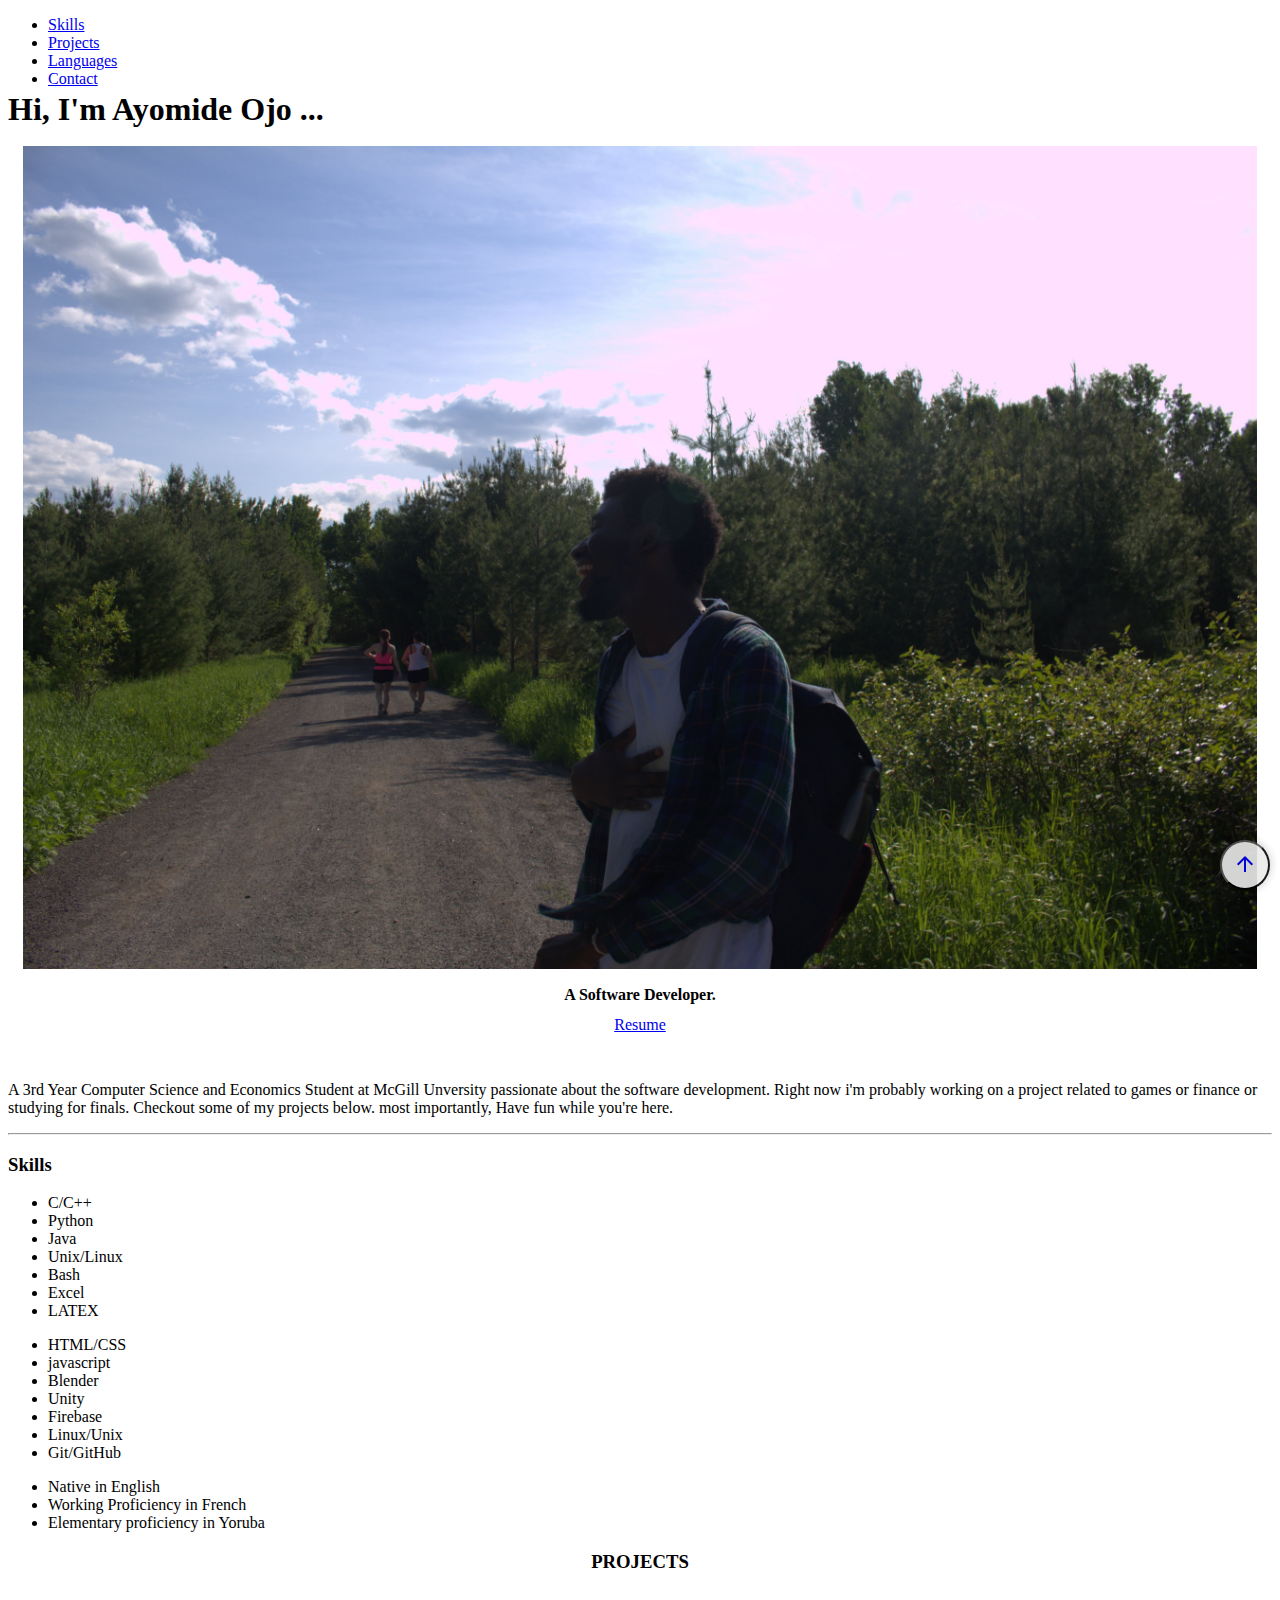
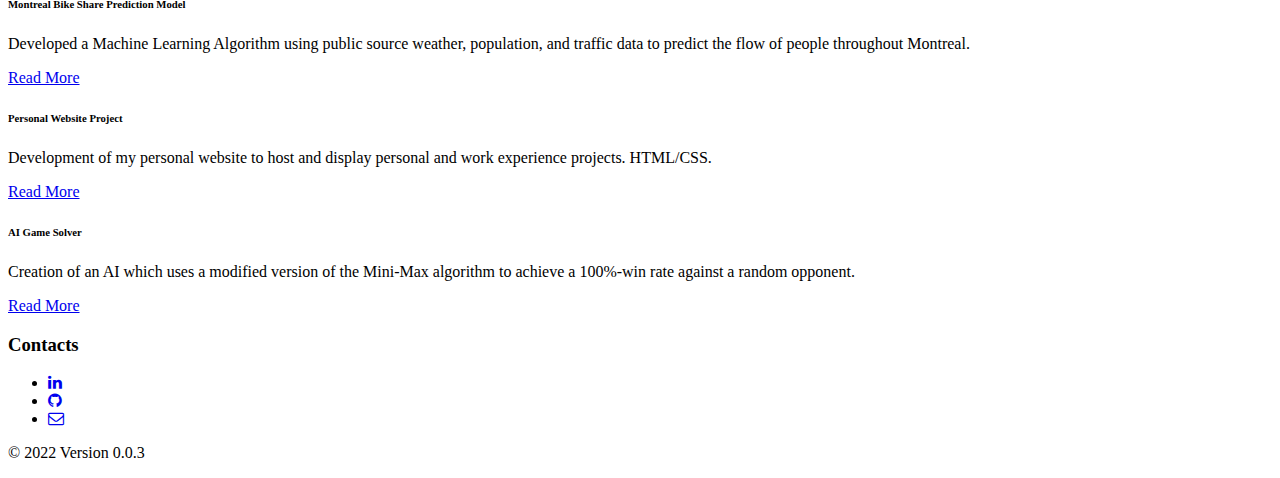
==== index.html @ d0a670c7 "Skeleton Structure pt 1" ====
<!DOCTYPE html>
<html>
<head>
	<title>Ayomide Ojo</title>


	<meta name="viewport" content="width=device-width, initial-scale=1, maximum-scale=1, minimum-scale=1" />
	<link href="https://fonts.googleapis.com/icon?family=Material+Icons" rel="stylesheet">
	
	<link href="https://fonts.googleapis.com/css2?family=Russo+One&display=swap" rel="stylesheet">

	<link href="https://fonts.googleapis.com/css2?family=Roboto+Mono:wght@500&family=Russo+One&display=swap" rel="stylesheet">

	<link rel="stylesheet" type="text/css" href="default.css">
	

	<link href="https://stackpath.bootstrapcdn.com/font-awesome/4.7.0/css/font-awesome.min.css" rel="stylesheet"
        integrity="sha384-wvfXpqpZZVQGK6TAh5PVlGOfQNHSoD2xbE+QkPxCAFlNEevoEH3Sl0sibVcOQVnN" crossorigin="anonymous">
	
		<link id="theme-style" rel="stylesheet" type="text/css" href="">
	<link rel="shortcut icon" href="images/pepe.jpg">
</head>
<style>
	#btnScrollToTop{
		position: fixed;
		right: 10px;
		bottom: 10px;
		width: 50px;
		height: 50px;
		border-radius:100%;
		background: #eaeaea;
		box-shadow: 0 0 10px rgba(0, 0, 0, 0.25);
		color: #ffffff;
		outline: none;
		opacity: 0.9;
		cursor: pointer;
	}
</style>
<body>

	<section class="s1">
		<div class="main-container">
			<div class="intro-wrapper">
			
				<div class="nav-wrapper">

					<a href="index.html">
						<div class="dots-wrapper">
							<div id="dot-1" class="browser-dot"></div>
							<div id="dot-2" class="browser-dot"></div>
							<div id="dot-3" class="browser-dot"></div>
						</div>
					</a>


					<ul id="navigation">
						<li><a href="index.html#skills">Skills</a></li>
						<li><a href="index.html#projects">Projects</a></li>
						<li><a href="index.html#languages">Languages</a></li>
						<li><a href="index.html#contact">Contact</a></li>
					</ul>
				</div>

				<div class="greeting-wrapper">
					<h1 style="text-align: left;line-height: 0;">Hi, I'm Ayomide Ojo ...</h1>
				</div>

				<div class="left-column">
					<img id="profile_pic" src="Photos/IMG_0459.jpg">
					<h4 style="text-align: center;line-height: 0;">A Software Developer.</h4>
					
					<div id = "LINKS">
						<div class="links">
							<p><a target="_blank" href="resume.pdf">Resume</a></p>
							</div>
					</div> 

					
					<div id="theme-options-wrapper">
						<div data-mode="light" id="light-mode" class="theme-dot"></div>
						<div data-mode="blue" id="blue-mode" class="theme-dot"></div>
					</div>

				</div>
				<div class="about-wrapper">
					<div class="about-me">	
						<div class="text">
							<p>
								A 3rd Year Computer Science and Economics Student at McGill Unversity passionate about
								the software development. Right now i'm probably working on a project related to games or finance or studying for finals.
								Checkout some of my projects below. most importantly, Have fun while you're here.
							</p>	
						</div>
	
						<hr>
						<div id="skills">
							<h3>Skills</h3>
						</div>
	
	
						<div id="skills2">
							<ul>
								<li>C/C++</li>
								<li>Python</li>
								<li>Java</li>
								<li>Unix/Linux</li>
								<li>Bash</li>
								<li>Excel</li>
								<li>LATEX</li>								
							</ul>
	
							<ul>
								<li>HTML/CSS</li>
								<li>javascript</li>
								<li>Blender</li>
								<li>Unity</li>
								<li>Firebase</li>
								<li>Linux/Unix</li>
								<li>Git/GitHub</li>
							</ul>

							<ul>
								<li>Native in English</li>
								<li>Working Proficiency in French</li>
								<li>Elementary proficiency in Yoruba</li>
							</ul>
						</div>
	
					</div>
				</div>
			</div>
		</div>
	</section>

	<section class="s1">
		<div class="main-container">
			<div id="projects">
				<h3 style="text-align: center;">PROJECTS</h3>

				<div class="post-wrapper">

					<div>
						<div class="post">
							<!--<img class="thumbnail" src="images/membership site.jpg">-->
							<div class="post-preview">
								<h6 class="post-title">Montreal Bike Share Prediction Model</h6>
								<p class="post-intro">Developed a Machine Learning Algorithm using public source weather, population, and traffic data to predict the flow of people throughout Montreal.</p>
								<a href="post.html">Read More</a>
							</div>
						</div>
					</div>

					<div>
						<div class="post">
							<!--<img class="thumbnail" src="images/ecom.jpg">-->
							<div class="post-preview">
								<h6 class="post-title">Personal Website Project</h6>
								<p class="post-intro">Development of my personal website to host and display personal and work experience projects. HTML/CSS.</p>
								<a href="index.html">Read More</a>
							</div>
						</div>
					</div>

					<div>
						<div class="post">
							<!--<img class="thumbnail" src="images/membership site.jpg">-->
							<div class="post-preview">
								<h6 class="post-title">AI Game Solver </h6>
								<p class="post-intro">Creation of an AI which uses a modified version of the Mini-Max algorithm to achieve a 100%-win rate against a random opponent.</p>
								<a href="post.html">Read More</a>
							</div>
						</div>
					</div>
				</div>
			</div>
		</div>
	</section>

	<button id="btnScrollToTop">
		<a href="#top">
			<i class="material-icons">
				arrow_upward
			</i>
		</a>
	</button>
	<section>
        <div class="">
			<a name="contact"></a>
            <a id="CONTACT"></a>
			<h3>Contacts</h3>
            <div class="contact">
                <ul>
                    <li>
                        <a target=”_blank” href="https://linkedin.com/in/ayomide-ojo">
                            <span></span>
                            <span></span>
                            <span></span>
                            <span></span>
                            <span class="fa fa-linkedin" aria-hidden="true"></span>
                    </li>
                    <li>
                        <a target=”_blank” href="https://github.com/AyomideOjo">
                            <span></span>
                            <span></span>
                            <span></span>
                            <span></span>
                            <span class="fa fa-github" aria-hidden="true"></span>
                    </li>
                    <li>
                        <a target=”_blank” href="mailto:Ayomide.ojo@mail.mcgill.ca">
                            <span></span>
                            <span></span>
                            <span></span>
                            <span></span>
                            <span class="fa fa-envelope-o" aria-hidden="true"></span>
                        </a>
                    </li>
                </ul>
            </div>
        </div>
    </section>
	<div class = "foot">
		<footer class="footer"><p> © 2022 Version 0.0.3 </p></footer>
	</div>
	<script type="text/javascript" src="script.js"></script>
</body>
</html>
---- default.css ----
.left-column{
	grid-area: left-column;
	/*padding-top:50px;
	padding-bottom: 0px;
	*/
	width: auto;  
	text-align: center;  
	padding: 15px;  
	/*border: 3px solid red;*/
}

img {  
	max-width: 100%;  
	height: auto;  
}
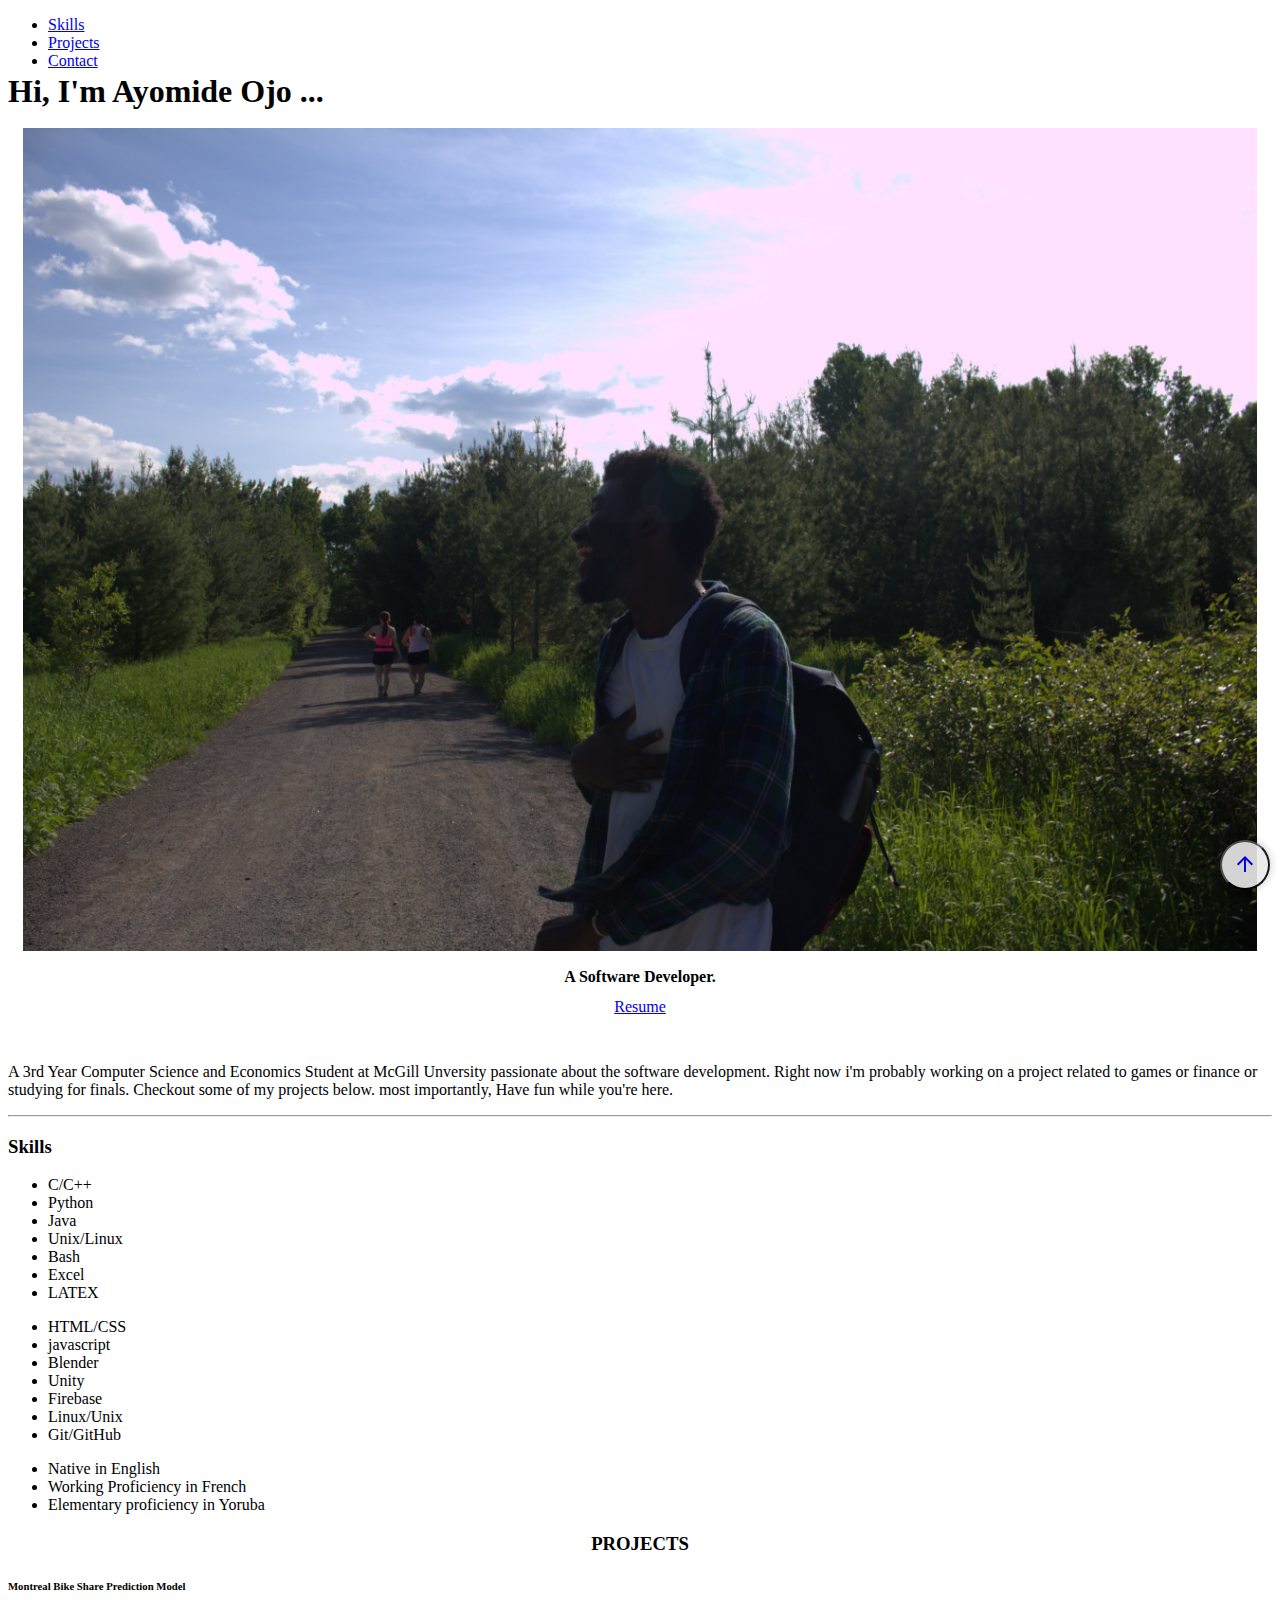
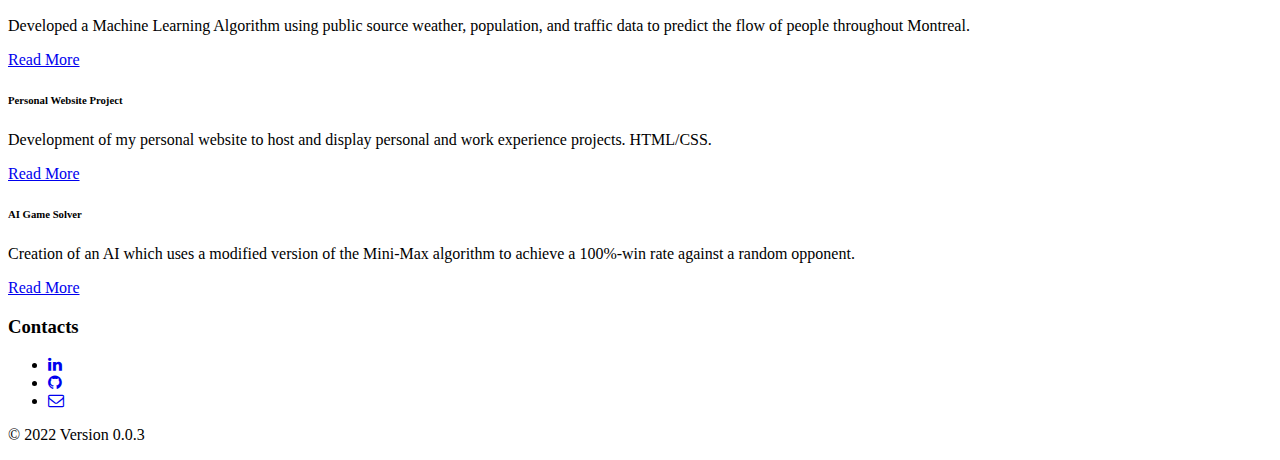
==== commit 0012f418: "skeleton pt2" ====
--- a/index.html
+++ b/index.html
@@ -2,7 +2,6 @@
 <html>
 <head>
 	<title>Ayomide Ojo</title>
-
 
 	<meta name="viewport" content="width=device-width, initial-scale=1, maximum-scale=1, minimum-scale=1" />
 	<link href="https://fonts.googleapis.com/icon?family=Material+Icons" rel="stylesheet">
@@ -56,7 +55,6 @@
 					<ul id="navigation">
 						<li><a href="index.html#skills">Skills</a></li>
 						<li><a href="index.html#projects">Projects</a></li>
-						<li><a href="index.html#languages">Languages</a></li>
 						<li><a href="index.html#contact">Contact</a></li>
 					</ul>
 				</div>
--- a/default.css
+++ b/default.css
@@ -1,5 +1,3 @@
-
-
 .left-column{
 	grid-area: left-column;
 	/*padding-top:50px;
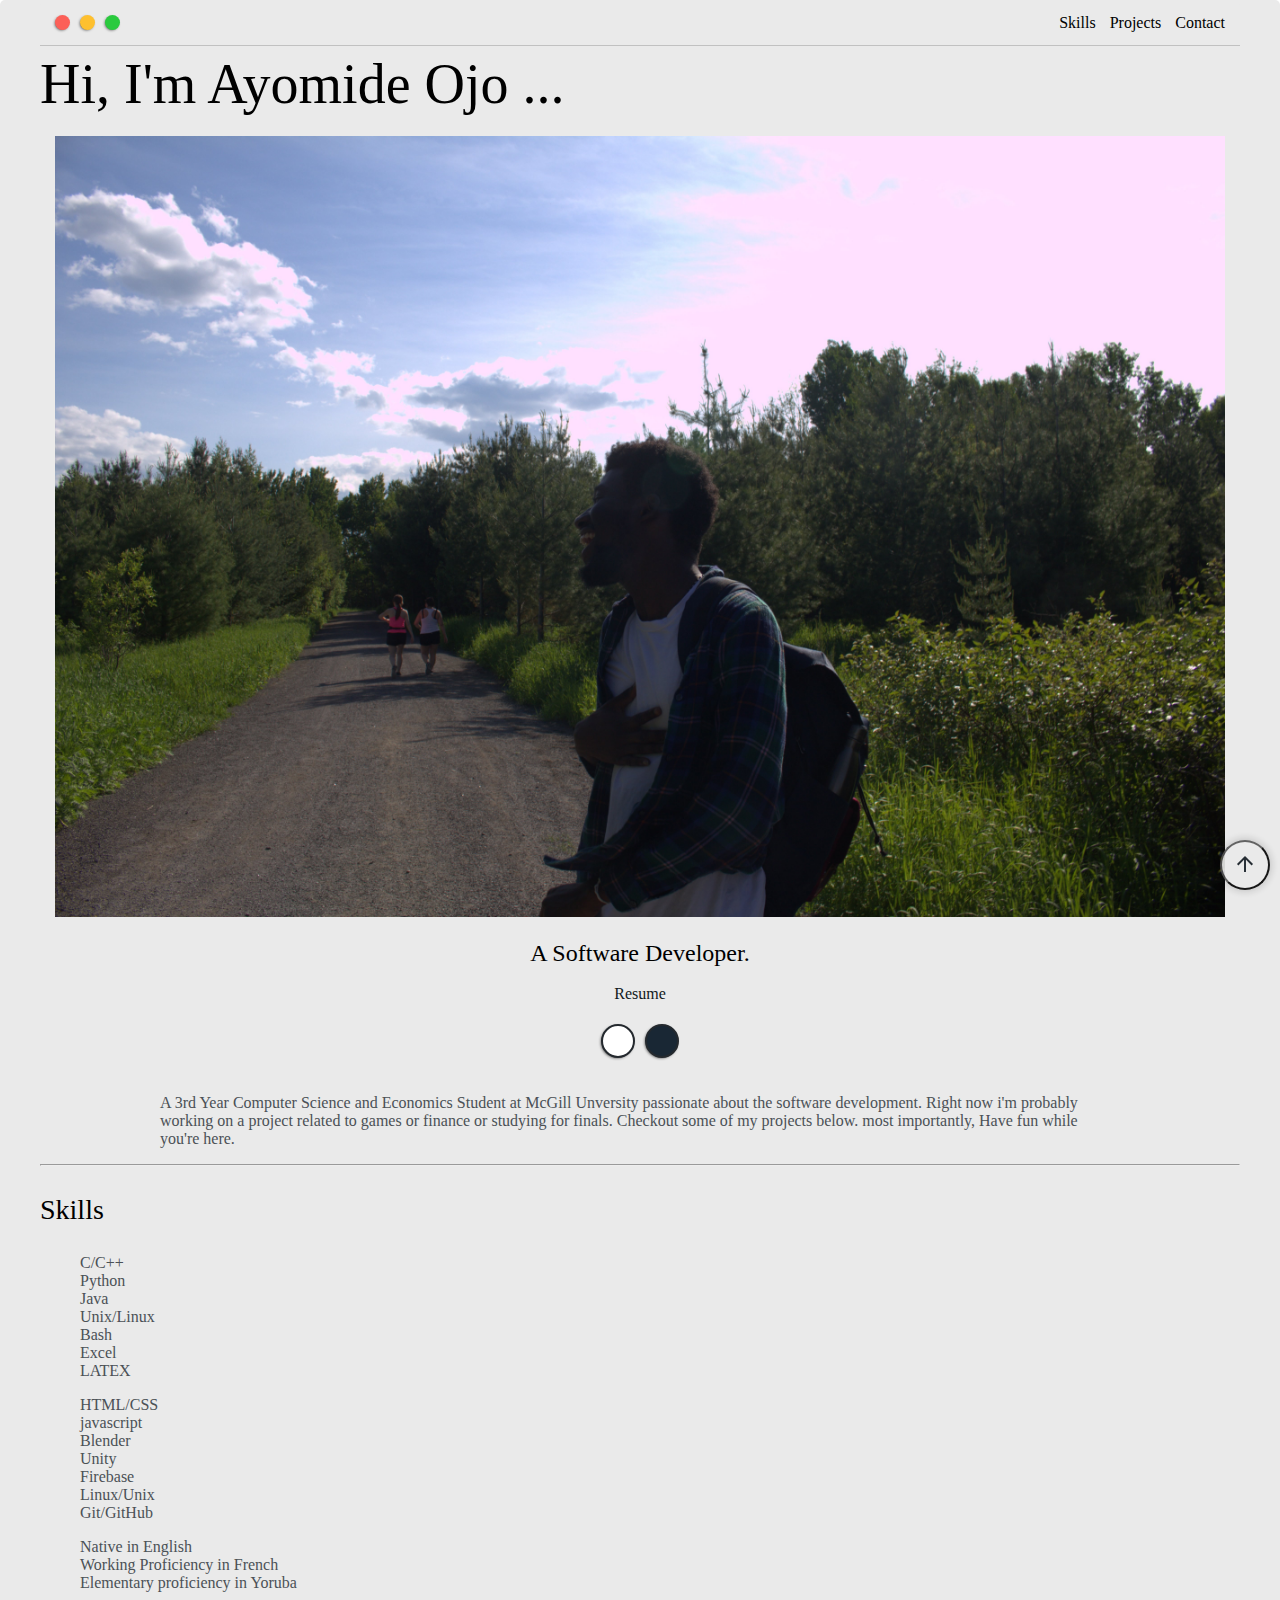
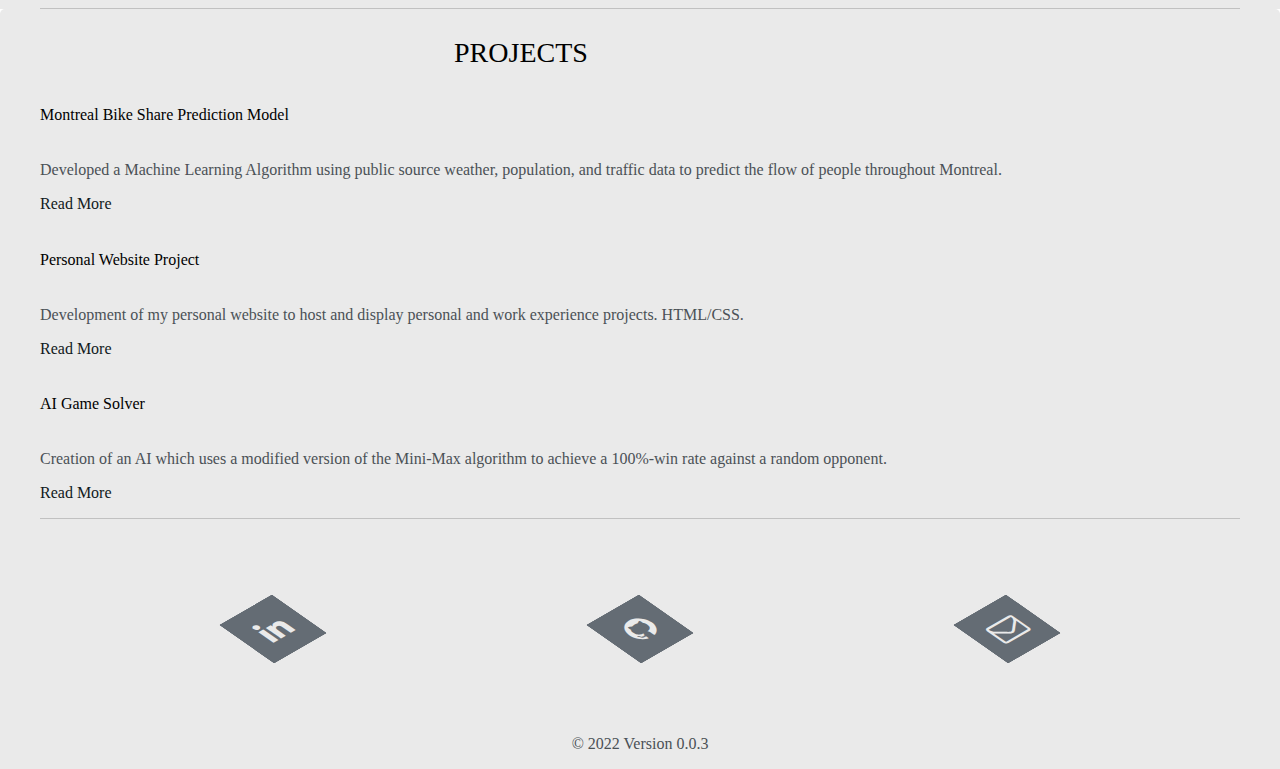
==== commit 011f7db8: "skeleton pt3" ====
--- a/index.html
+++ b/index.html
@@ -60,7 +60,7 @@
 				</div>
 
 				<div class="greeting-wrapper">
-					<h1 style="text-align: left;line-height: 0;">Hi, I'm Ayomide Ojo ...</h1>
+					<span class="bolded"><h1 style="text-align: left;line-height: 0;">Hi, I'm Ayomide Ojo ...</h1></span>
 				</div>
 
 				<div class="left-column">
@@ -143,7 +143,7 @@
 							<div class="post-preview">
 								<h6 class="post-title">Montreal Bike Share Prediction Model</h6>
 								<p class="post-intro">Developed a Machine Learning Algorithm using public source weather, population, and traffic data to predict the flow of people throughout Montreal.</p>
-								<a href="post.html">Read More</a>
+								<p><a target="_blank" href="post.html">Read More</a></p>
 							</div>
 						</div>
 					</div>
@@ -154,7 +154,7 @@
 							<div class="post-preview">
 								<h6 class="post-title">Personal Website Project</h6>
 								<p class="post-intro">Development of my personal website to host and display personal and work experience projects. HTML/CSS.</p>
-								<a href="index.html">Read More</a>
+								<p><a target="_blank" href="post.html">Read More</a></p>
 							</div>
 						</div>
 					</div>
@@ -165,7 +165,7 @@
 							<div class="post-preview">
 								<h6 class="post-title">AI Game Solver </h6>
 								<p class="post-intro">Creation of an AI which uses a modified version of the Mini-Max algorithm to achieve a 100%-win rate against a random opponent.</p>
-								<a href="post.html">Read More</a>
+								<p><a target="_blank" href="post.html">Read More</a></p>
 							</div>
 						</div>
 					</div>
@@ -185,7 +185,6 @@
         <div class="">
 			<a name="contact"></a>
             <a id="CONTACT"></a>
-			<h3>Contacts</h3>
             <div class="contact">
                 <ul>
                     <li>
--- a/default.css
+++ b/default.css
@@ -1,15 +1,395 @@
+:root{
+	--mainColor:#eaeaea;
+	--secondaryColor:#fff;
+
+	--borderColor:#c1c1c1;
+
+	--mainText:black;
+	--secondaryText:#4b5156;
+
+	--themeDotBorder:#24292e;
+
+	--previewBg:rgb(251, 249, 243, 0.8);
+	--previewShadow:#f0ead6;
+
+
+	--buttonColor:black;
+
+
+}
+html, body{
+	padding: 0;
+	margin: 0;
+	scroll-behavior: smooth;
+}
+
+body *{
+	transition: 0.3s;
+}
+
+
+h1, h2, h3, h4, h5, h6, strong{
+	color: var(--mainText);
+	font-family: 'Century Gothic', Century Gothic;
+	font-weight: 500;
+}
+
+p, li, span, label, input, textarea{
+	color: var(--secondaryText);
+	font-family: 'Century Gothic', Century Gothic;
+}
+
+a{
+	text-decoration: none;
+	color:#111921;
+}
+
+ul{
+	list-style: none;
+}
+
+h1 { font-size: 56px;}
+h2 { font-size: 36px;}
+h3 { font-size: 28px;}
+h4 { font-size: 24px;}
+h5 { font-size: 20px;}
+h6 { font-size: 16px;}
+
+
+.s1{
+	border-radius:5px 5px 0 0;
+	background-color: var(--mainColor);
+	/*border-bottom:1px solid var(--borderColor);*/
+	display: flex;
+	justify-content: space-between;
+	align-items: center;
+	overflow:auto;
+}
+
+.s2{
+	border-radius:5px 5px 0 0;
+	background-color: var(--secondaryColor);
+	/*border-bottom:1px solid var(--borderColor);*/
+	
+	display: flex;
+	justify-content: space-between;
+	align-items: center;
+	overflow:auto;
+}
+
+.main-container{
+	width: 1200px;
+	margin: 0 auto;
+	border-radius:5px 5px 0 0;
+	grid-area:nav-wrapper;
+	border-bottom: 1px solid var(--borderColor);
+	display: flex;
+	justify-content: space-between;
+	align-items: center;
+	background-color: var(--mainColor);
+}
+
+.nav-wrapper{
+	border-radius:5px 5px 0 0;
+	grid-area:nav-wrapper;
+	border-bottom: 1px solid var(--borderColor);
+	display: flex;
+	justify-content: space-between;
+	align-items: center;
+	background-color: var(--mainColor);
+}
+
+.text{
+	margin-right: 10%;
+	margin-left: 10%;
+}
+
+.greeting-wrapper{
+	display: grid;
+	text-align: center;
+	align-content: center;
+	/*	min-height: 10em;*/
+}
+
+#navigation a{
+	color:var(--mainText);
+}
+
+
+#navigation{
+	margin:0;
+	padding: 10px;
+}
+
+#navigation li{
+	display: inline-block;
+	margin-right: 5px;
+	margin-left:5px;
+}
+
+.dots-wrapper{
+	display: flex;
+	padding: 10px;
+}
+
+#dot-1{
+	background-color:  #FC6058;
+}
+
+#dot-2{
+	background-color:  #FEC02F;
+}
+
+#dot-3{
+	background-color:  #2ACA3E;
+}
+
+.browser-dot{
+	background-color: black;
+	height: 15px;
+	width: 15px;
+	border-radius: 50%;
+	margin: 5px;
+
+	-webkit-box-shadow: -1px 1px 3px -1px rgba(0,0,0,0.75);
+	-moz-box-shadow: -1px 1px 3px -1px rgba(0,0,0,0.75);
+	box-shadow: -1px 1px 3px -1px rgba(0,0,0,0.75);
+
+}
+
+#theme-options-wrapper{
+	display: flex;
+	justify-content: center;
+}
+
+.theme-dot{
+	height: 30px;
+	width: 30px;
+	background-color: black;
+	border-radius: 50%;
+
+	margin: 5px;
+	border:2px solid var(--themeDotBorder);
+
+	-webkit-box-shadow: -1px 1px 3px -1px rgba(0,0,0,0.75);
+	-moz-box-shadow: -1px 1px 3px -1px rgba(0,0,0,0.75);
+	box-shadow: -1px 1px 3px -1px rgba(0,0,0,0.75);
+
+	cursor: pointer;
+}
+
+.theme-dot:hover{
+	border-width: 5px;
+}
+
+#light-mode{
+	background-color: #fff;
+}
+
+#blue-mode{
+	background-color: #192734;
+}
+
+#green-mode{
+	background-color: #78866b;
+}
+
+#purple-mode{
+	background-color: #7E4C74;
+}
+
+#settings-note{
+	font-size: 12px;
+	font-style: italic;
+	text-align: center;
+}
+
+.right-column{
+	grid-area: right-column;
+	display: grid;
+	align-content: center;
+
+	padding-top: 50px;
+	padding-bottom: 50px;
+}
+
+
+#preview-shadow{
+	background-color: var(--previewShadow);
+	max-width: 300px;
+	height: 180px;
+	padding-left: 30px;
+	padding-top: 30px;
+}
+
+#preview{
+	width: 300px;
+	border:1.5px solid #17a2b8;
+	background-color: var(--previewBg);
+	padding:15px;
+	position: relative;
+}
+
+.corner{
+	width:7px;
+	height: 7px;
+	border-radius: 50%;
+	border:1.5px solid #17a2b8;
+	background-color: #fff;
+	position: absolute;
+}
+
 .left-column{
 	grid-area: left-column;
-	/*padding-top:50px;
-	padding-bottom: 0px;
-	*/
 	width: auto;  
 	text-align: center;  
 	padding: 15px;  
-	/*border: 3px solid red;*/
 }
 
 img {  
 	max-width: 100%;  
 	height: auto;  
 }  
+
+
+.contact {
+    margin: 0;
+    padding: 0;
+    width: 100%;
+    height: 20vh;
+    display: flex;
+    align-items: center;
+    justify-content: center;
+    background: #eaeaea;
+    padding-top: 20px;
+}
+
+.contact ul {
+    position: relative;
+    margin: 0;
+    padding: 0;
+    display: flex;
+}
+
+.contact ul li {
+    position: relative;
+    list-style: none;
+    width: 60px;
+    height: 60px;
+    margin: 0 12vw;
+    transform: rotate(-30deg) skew(25deg);
+    background: #eaeaea;
+}
+
+.contact ul li span {
+    position: absolute;
+    top: 0;
+    left: 0;
+    width: 100%;
+    height: 100%;
+    background: #eaeaea;
+    transition: 0.5s;
+    display: flex !important;
+    align-items: center;
+    justify-content: center;
+    color: #eaeaea;
+    font-size: 30px !important;
+    border: none;
+}
+
+.contact ul li:hover span:nth-child(5) {
+    transform: translate(40px, -40px);
+    opacity: 1;
+    border: none;
+}
+
+.contact ul li:hover span:nth-child(4) {
+    transform: translate(30px, -30px);
+    opacity: 0.8;
+    border: none;
+}
+
+.contact ul li:hover span:nth-child(3) {
+    transform: translate(20px, -20px);
+    opacity: 0.6;
+    border: none;
+}
+
+.contact ul li:hover span:nth-child(2) {
+    transform: translate(10px, -10px);
+    opacity: 0.4;
+    border: none;
+}
+
+.contact ul li:hover span:nth-child(1) {
+    transform: translate(10px, -10px);
+    opacity: 0.2;
+    border: none;
+}
+
+.contact ul li:nth-child(5) span {
+    /* background: #696969; */
+    background: #646c74;
+}
+
+.contact ul li:nth-child(2) span {
+    background: #646c74;
+    /* background: #0e76a8; */
+}
+
+.contact ul li:nth-child(1) span {
+    background: #646c74;
+    /* background: #0e76a8; */
+}
+
+.contact ul li:nth-child(3) span {
+    background: #646c74;
+}
+
+.foot{
+	display: flex;
+	justify-content: space-evenly;
+	align-content: center;
+	text-align: center;
+	background: #eaeaea;
+}
+
+@media screen and (max-width: 1200px){
+	.main-container{
+		width: 95%;
+	}
+}
+
+@media screen and (max-width: 800px){
+	.intro-wrapper{
+		grid-template-columns: 1fr;
+		grid-template-areas: 
+			'nav-wrapper'
+			'left-column'
+			'right-column'
+		;
+	}
+
+	.right-column{
+		justify-content: center;
+	}
+
+}
+
+@media screen and (max-width: 400px){
+	#preview-shadow{
+		max-width: 280px;
+		height: 180px;
+		padding-left: 10px;
+		padding-top: 10px;
+	}
+
+	#preview{
+		width: 280px;
+
+	}
+
+}
+
+
+
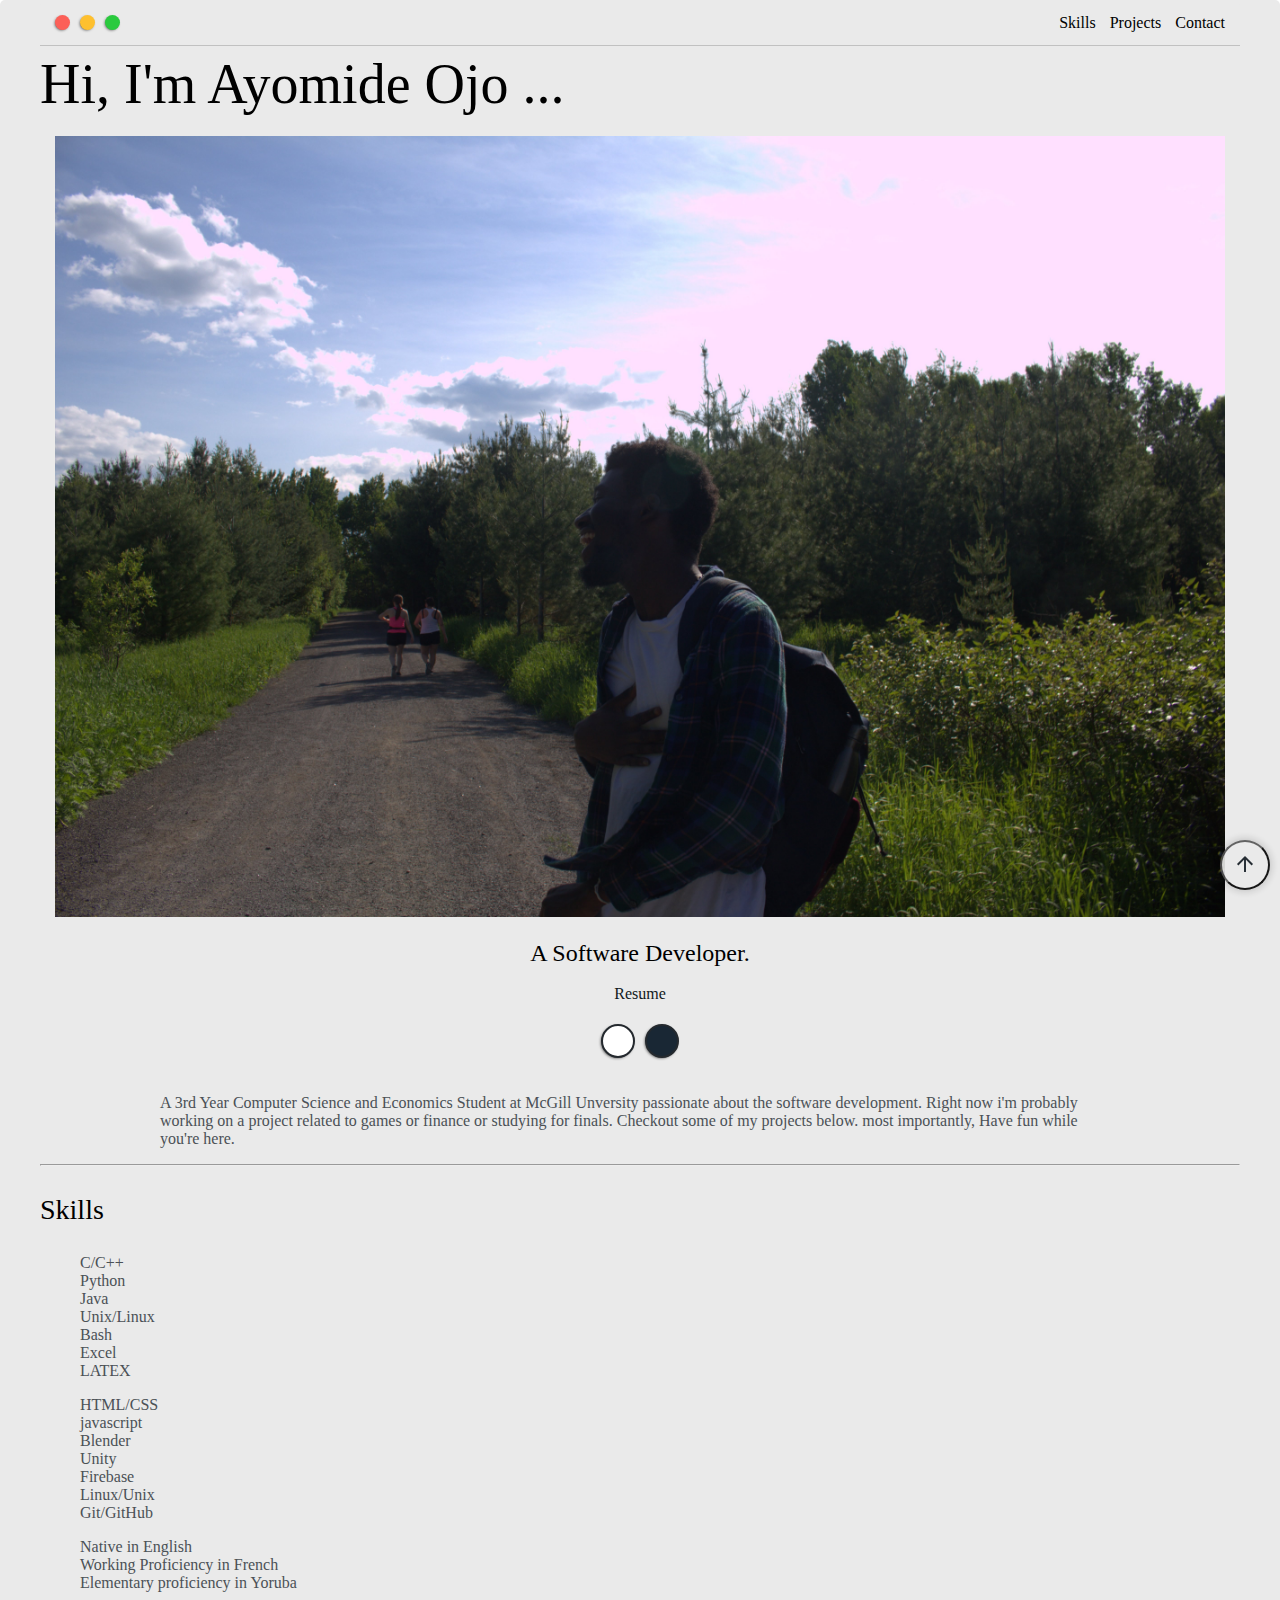
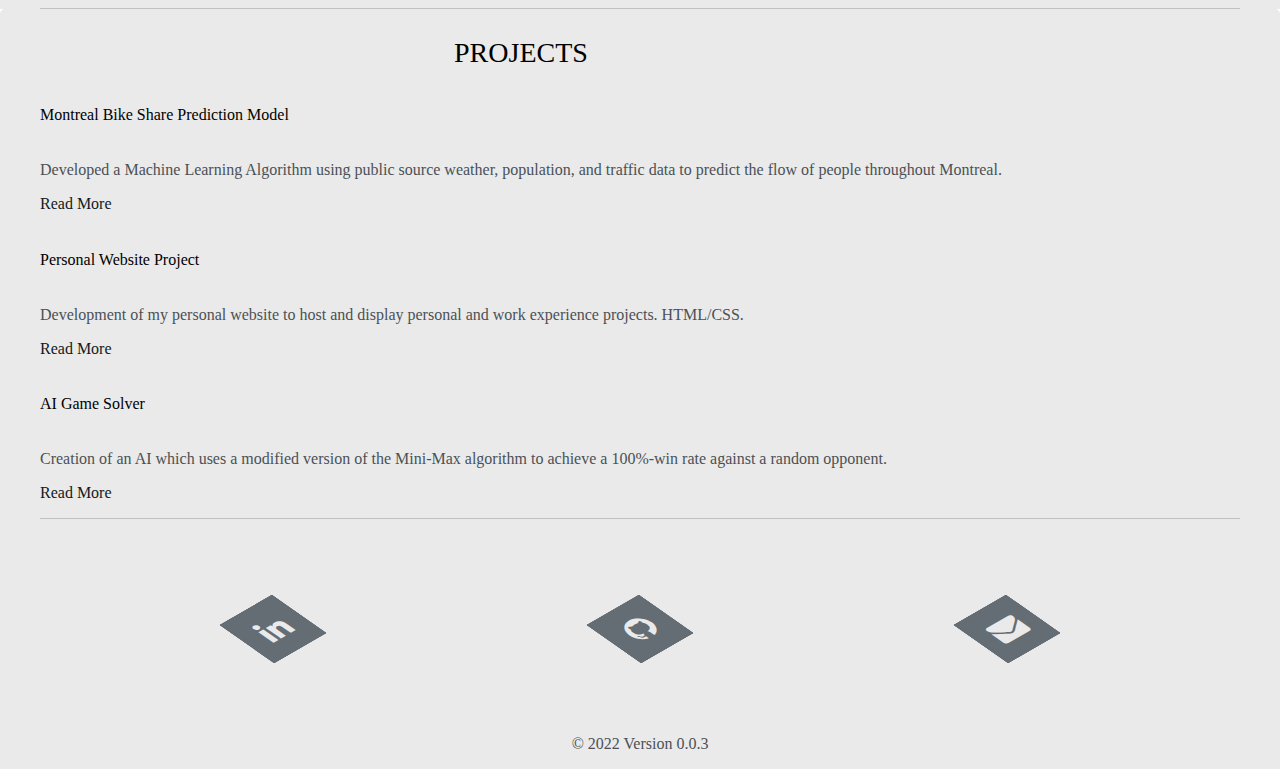
==== commit 0fea65bd: "Update index.html" ====
--- a/index.html
+++ b/index.html
@@ -209,7 +209,7 @@
                             <span></span>
                             <span></span>
                             <span></span>
-                            <span class="fa fa-envelope-o" aria-hidden="true"></span>
+                            <span class="fa fa-envelope" aria-hidden="true"></span>
                         </a>
                     </li>
                 </ul>
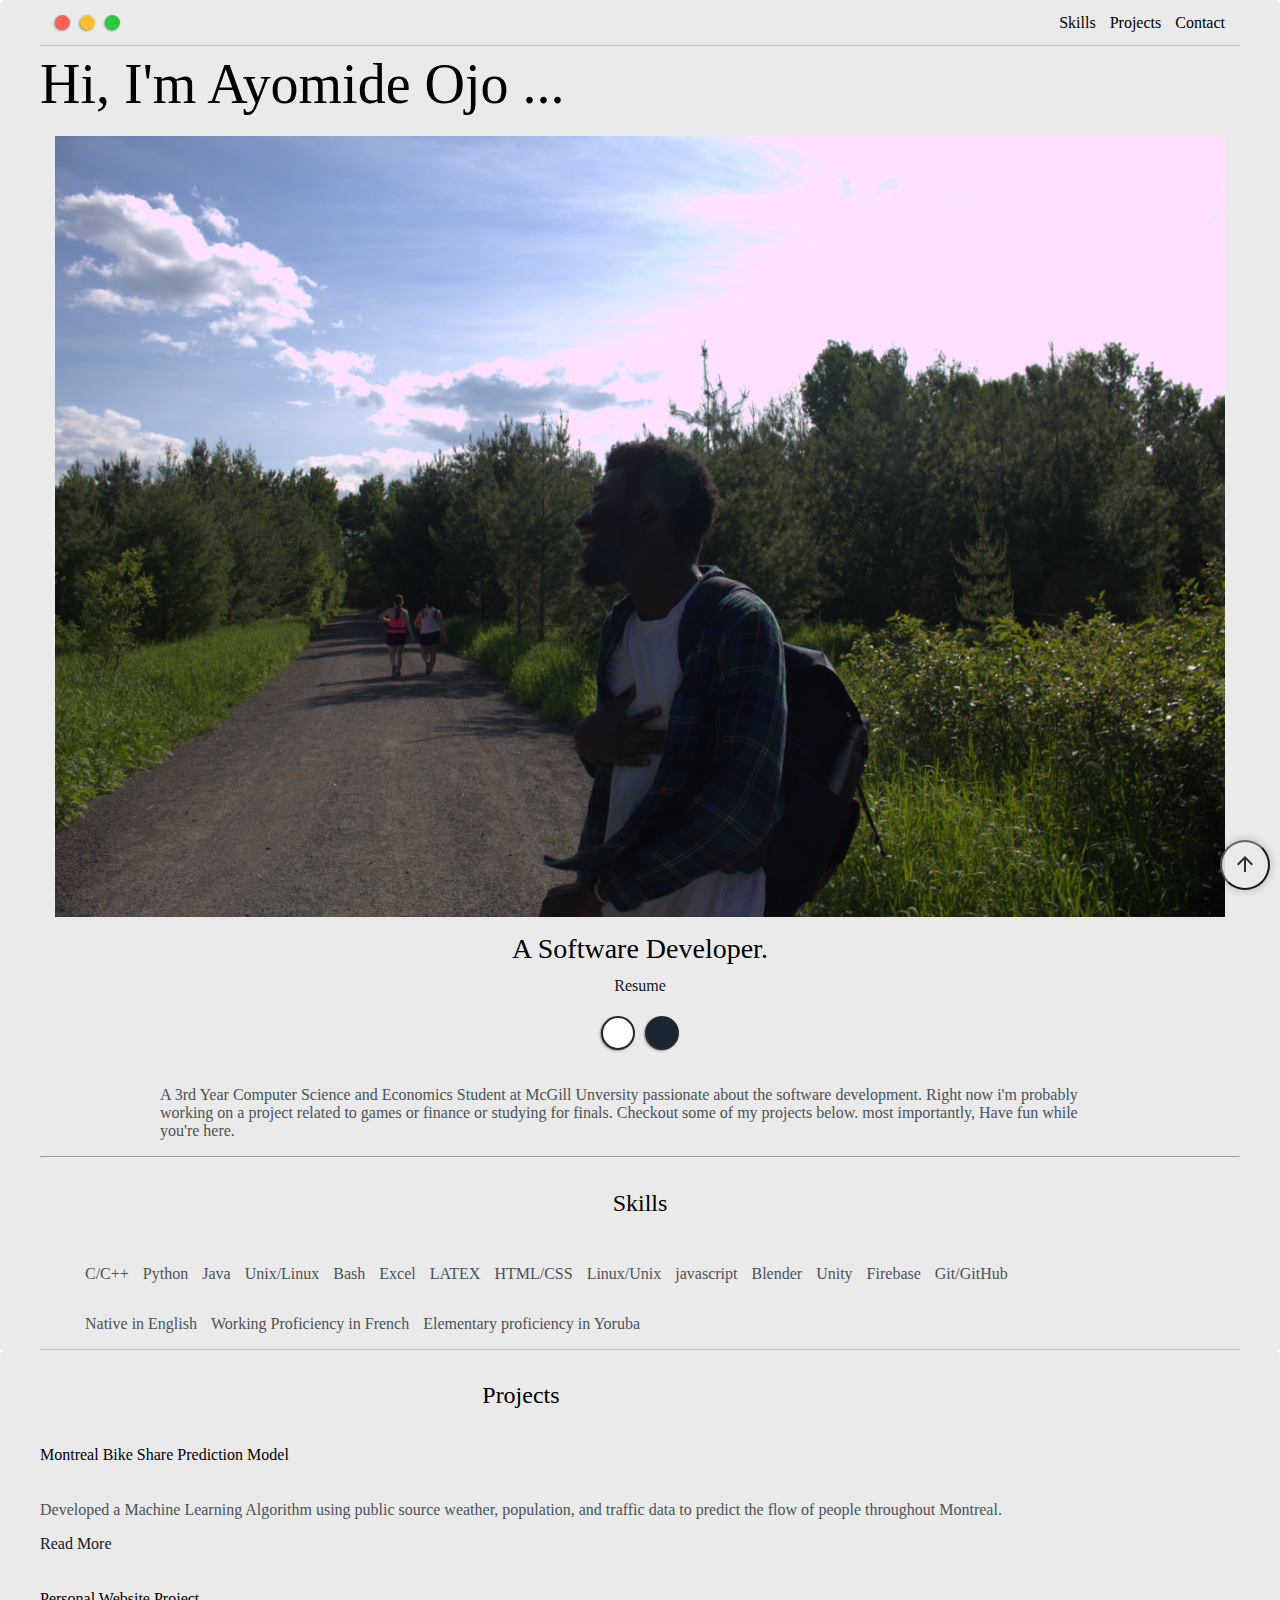
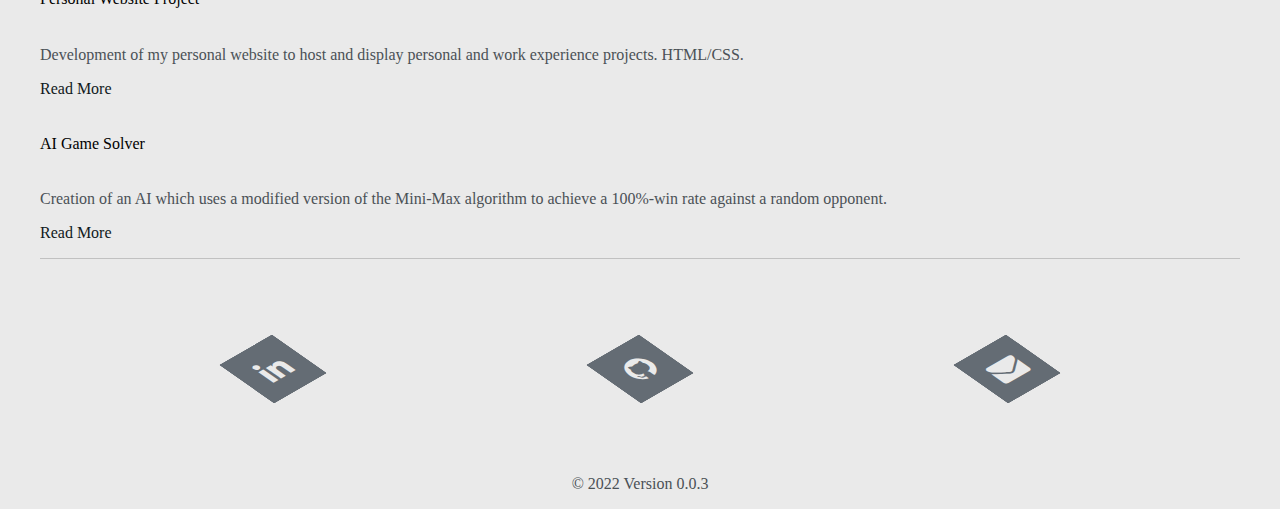
==== commit 30503856: "skeleton pt4" ====
--- a/index.html
+++ b/index.html
@@ -65,7 +65,7 @@
 
 				<div class="left-column">
 					<img id="profile_pic" src="Photos/IMG_0459.jpg">
-					<h4 style="text-align: center;line-height: 0;">A Software Developer.</h4>
+					<h3 style="text-align: center;line-height: 0;">A Software Developer.</h3>
 					
 					<div id = "LINKS">
 						<div class="links">
@@ -92,11 +92,11 @@
 	
 						<hr>
 						<div id="skills">
-							<h3>Skills</h3>
-						</div>
-	
-	
-						<div id="skills2">
+							<h4 style="text-align: center;">Skills</h4>
+						</div>
+	
+						<div id="SkillSection">
+						<div id="Technical">
 							<ul>
 								<li>C/C++</li>
 								<li>Python</li>
@@ -104,26 +104,24 @@
 								<li>Unix/Linux</li>
 								<li>Bash</li>
 								<li>Excel</li>
-								<li>LATEX</li>								
-							</ul>
-	
-							<ul>
-								<li>HTML/CSS</li>
+								<li>LATEX</li>	
+								<li>HTML/CSS</li>	
+								<li>Linux/Unix</li>		
 								<li>javascript</li>
 								<li>Blender</li>
 								<li>Unity</li>
 								<li>Firebase</li>
-								<li>Linux/Unix</li>
-								<li>Git/GitHub</li>
+								<li>Git/GitHub</li>				
 							</ul>
-
+						<div>
+						<div id="Languages">
 							<ul>
 								<li>Native in English</li>
 								<li>Working Proficiency in French</li>
 								<li>Elementary proficiency in Yoruba</li>
 							</ul>
 						</div>
-	
+						</div>
 					</div>
 				</div>
 			</div>
@@ -133,7 +131,7 @@
 	<section class="s1">
 		<div class="main-container">
 			<div id="projects">
-				<h3 style="text-align: center;">PROJECTS</h3>
+				<h4 style="text-align: center;">Projects</h4>
 
 				<div class="post-wrapper">
 
--- a/default.css
+++ b/default.css
@@ -75,6 +75,25 @@
 	justify-content: space-between;
 	align-items: center;
 	overflow:auto;
+}
+
+#SkillSection li{
+	display: inline-block;
+	margin-right: 5px;
+	margin-left:5px;
+}
+
+#Technical{
+	display: grid;
+
+}
+#Technologies{
+	display: grid;
+
+}
+#Languages{
+	display: grid;
+
 }
 
 .main-container{
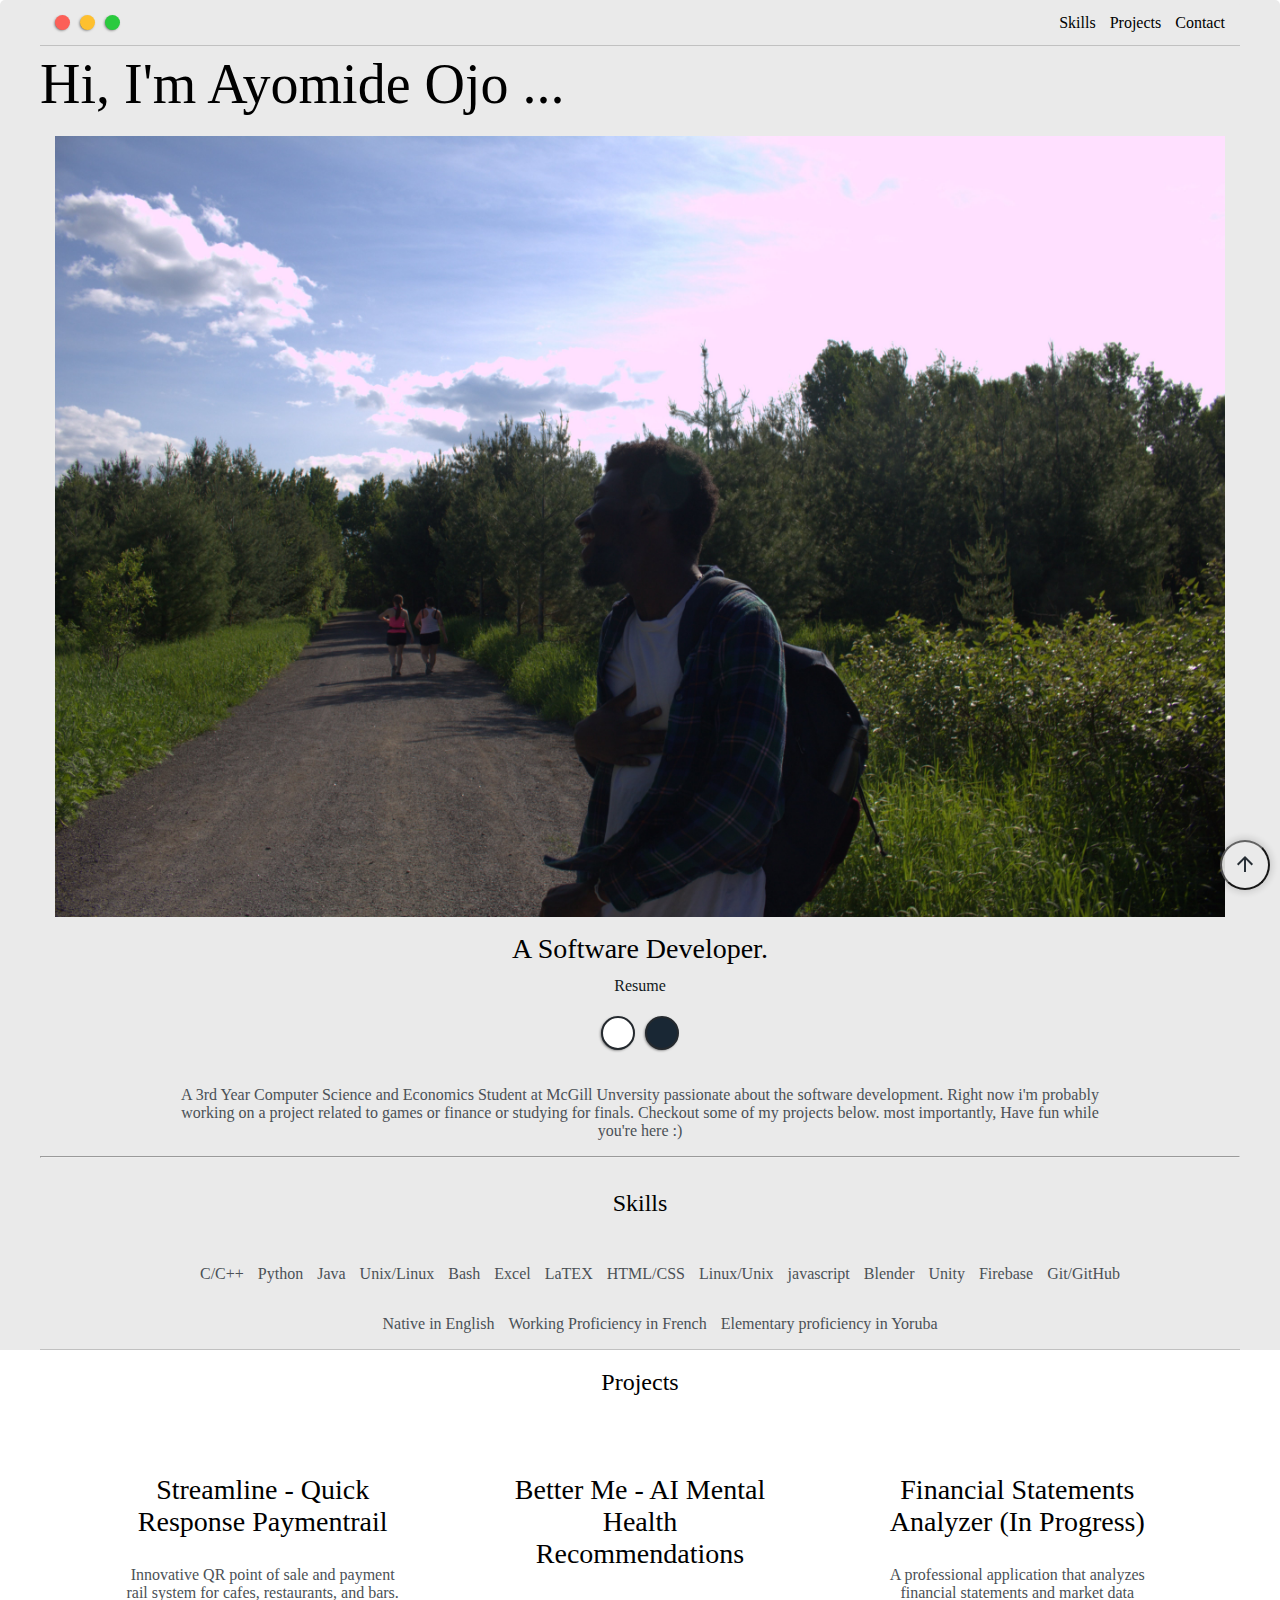
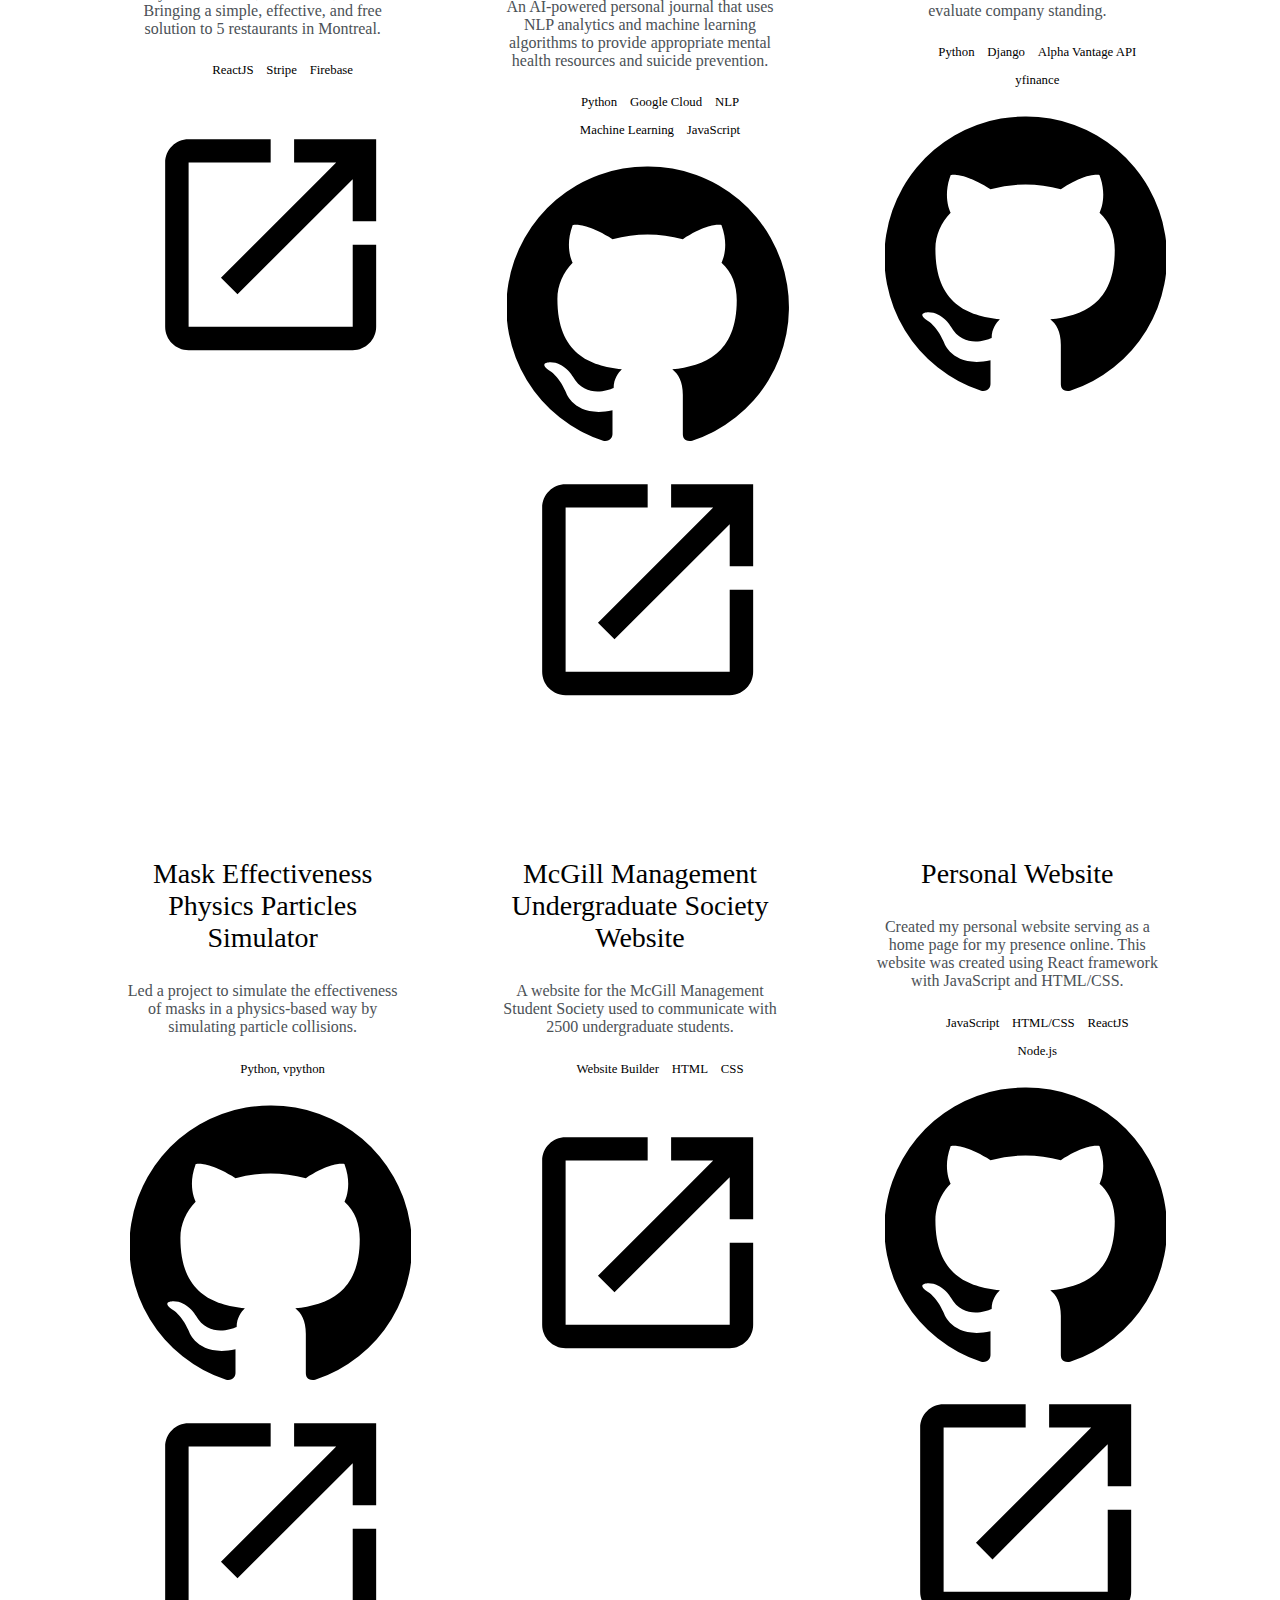
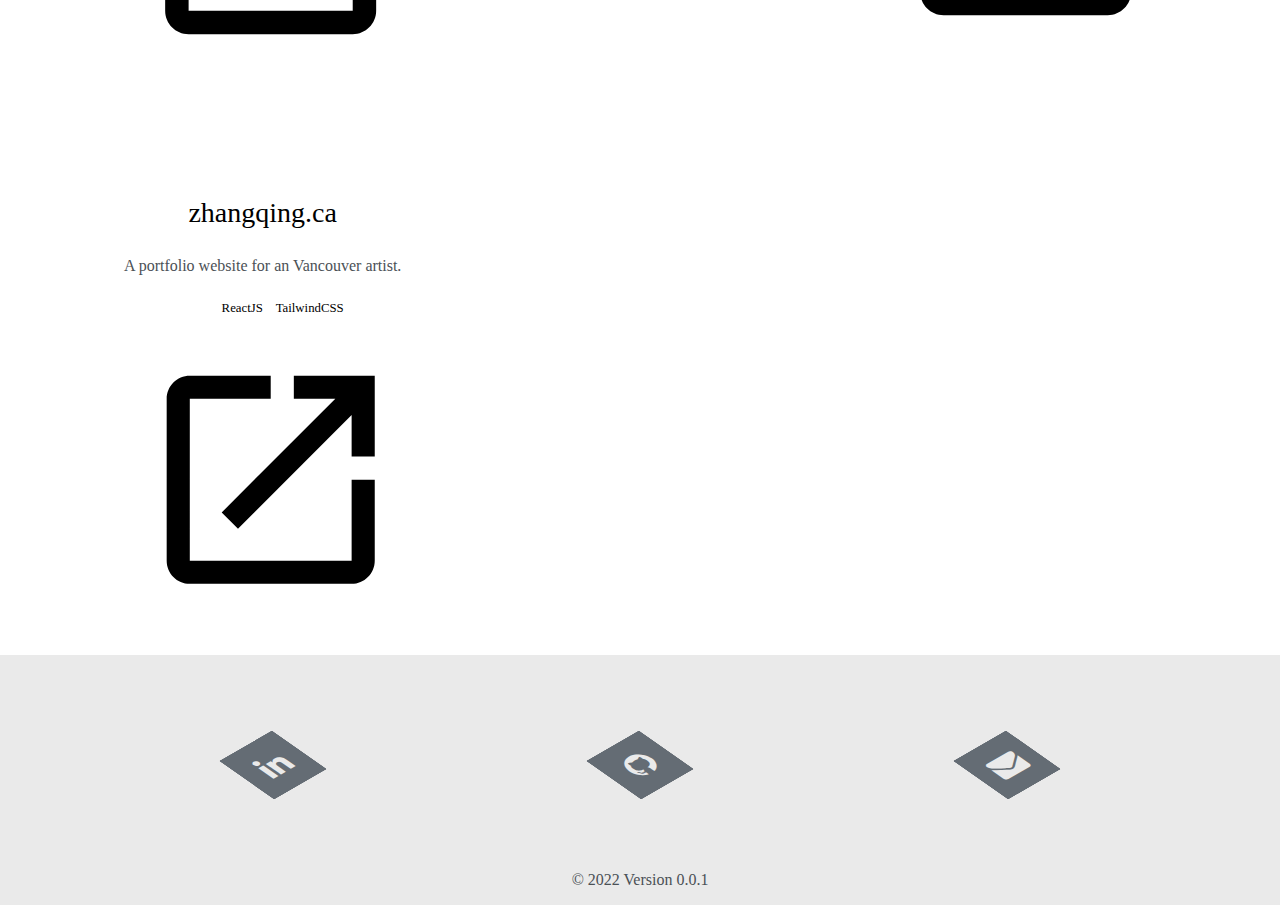
==== commit 01acd324: "skeleton pt 5" ====
--- a/index.html
+++ b/index.html
@@ -83,10 +83,10 @@
 				<div class="about-wrapper">
 					<div class="about-me">	
 						<div class="text">
-							<p>
+							<p style="text-align: center;">
 								A 3rd Year Computer Science and Economics Student at McGill Unversity passionate about
 								the software development. Right now i'm probably working on a project related to games or finance or studying for finals.
-								Checkout some of my projects below. most importantly, Have fun while you're here.
+								Checkout some of my projects below. most importantly, Have fun while you're here :)
 							</p>	
 						</div>
 	
@@ -97,14 +97,14 @@
 	
 						<div id="SkillSection">
 						<div id="Technical">
-							<ul>
+							<ul style="text-align: center;">
 								<li>C/C++</li>
 								<li>Python</li>
 								<li>Java</li>
 								<li>Unix/Linux</li>
 								<li>Bash</li>
 								<li>Excel</li>
-								<li>LATEX</li>	
+								<li>LaTEX</li>	
 								<li>HTML/CSS</li>	
 								<li>Linux/Unix</li>		
 								<li>javascript</li>
@@ -115,7 +115,7 @@
 							</ul>
 						<div>
 						<div id="Languages">
-							<ul>
+							<ul style="text-align: center;">
 								<li>Native in English</li>
 								<li>Working Proficiency in French</li>
 								<li>Elementary proficiency in Yoruba</li>
@@ -128,56 +128,129 @@
 		</div>
 	</section>
 
-	<section class="s1">
-		<div class="main-container">
-			<div id="projects">
-				<h4 style="text-align: center;">Projects</h4>
-
-				<div class="post-wrapper">
-
-					<div>
-						<div class="post">
-							<!--<img class="thumbnail" src="images/membership site.jpg">-->
-							<div class="post-preview">
-								<h6 class="post-title">Montreal Bike Share Prediction Model</h6>
-								<p class="post-intro">Developed a Machine Learning Algorithm using public source weather, population, and traffic data to predict the flow of people throughout Montreal.</p>
-								<p><a target="_blank" href="post.html">Read More</a></p>
-							</div>
-						</div>
-					</div>
-
-					<div>
-						<div class="post">
-							<!--<img class="thumbnail" src="images/ecom.jpg">-->
-							<div class="post-preview">
-								<h6 class="post-title">Personal Website Project</h6>
-								<p class="post-intro">Development of my personal website to host and display personal and work experience projects. HTML/CSS.</p>
-								<p><a target="_blank" href="post.html">Read More</a></p>
-							</div>
-						</div>
-					</div>
-
-					<div>
-						<div class="post">
-							<!--<img class="thumbnail" src="images/membership site.jpg">-->
-							<div class="post-preview">
-								<h6 class="post-title">AI Game Solver </h6>
-								<p class="post-intro">Creation of an AI which uses a modified version of the Mini-Max algorithm to achieve a 100%-win rate against a random opponent.</p>
-								<p><a target="_blank" href="post.html">Read More</a></p>
-							</div>
-						</div>
-					</div>
-				</div>
+	<section id="projects" class="section projects">
+		<h4 class="section__title" style="text-align: center;line-height: 0;">Projects</h4>
+		<div class="projects__grid">
+			<div class="project">
+				<h3>Streamline - Quick Response Paymentrail</h3>
+				<p class="project__description">Innovative QR point of sale and payment rail system for cafes, restaurants, and bars. Bringing a simple, effective, and free solution to 5 restaurants in Montreal.</p>
+				<ul class="project__stack">
+					<li class="project__stack-item">ReactJS</li>
+					<li class="project__stack-item">Stripe</li>
+					<li class="project__stack-item">Firebase</li>
+				</ul>
+				<a href="https://customer-ofour.web.app/" aria-label="live preview" class="link link--icon">
+					<svg class="MuiSvgIcon-root" focusable="false" viewBox="0 0 24 24" aria-hidden="true">
+						<path d="M19 19H5V5h7V3H5c-1.11 0-2 .9-2 2v14c0 1.1.89 2 2 2h14c1.1 0 2-.9 2-2v-7h-2v7zM14 3v2h3.59l-9.83 9.83 1.41 1.41L19 6.41V10h2V3h-7z">
+						</path>
+					</svg>
+				</a>
+			</div>
+			<div class="project">
+				<h3>Better Me - AI Mental Health Recommendations</h3>
+				<p class="project__description">An AI-powered personal journal that uses NLP analytics and machine learning algorithms to provide appropriate mental health resources and suicide prevention.</p>
+				<ul class="project__stack">
+					<li class="project__stack-item">Python</li>
+					<li class="project__stack-item">Google Cloud</li>
+					<li class="project__stack-item">NLP</li>
+					<li class="project__stack-item">Machine Learning</li>
+					<li class="project__stack-item">JavaScript</li>
+				</ul>
+				<a href="https://github.com/better-me-team/better.me/tree/de2385cd98051e9b26c3e315a299a20b1a7ed239" aria-label="source code" class="link link--icon">
+					<svg class="MuiSvgIcon-root" focusable="false" viewBox="0 0 24 24" aria-hidden="true">
+						<path d="M12 .3a12 12 0 0 0-3.8 23.4c.6.1.8-.3.8-.6v-2c-3.3.7-4-1.6-4-1.6-.6-1.4-1.4-1.8-1.4-1.8-1-.7.1-.7.1-.7 1.2 0 1.9 1.2 1.9 1.2 1 1.8 2.8 1.3 3.5 1 0-.8.4-1.3.7-1.6-2.7-.3-5.5-1.3-5.5-6 0-1.2.5-2.3 1.3-3.1-.2-.4-.6-1.6 0-3.2 0 0 1-.3 3.4 1.2a11.5 11.5 0 0 1 6 0c2.3-1.5 3.3-1.2 3.3-1.2.6 1.6.2 2.8 0 3.2.9.8 1.3 1.9 1.3 3.2 0 4.6-2.8 5.6-5.5 5.9.5.4.9 1 .9 2.2v3.3c0 .3.1.7.8.6A12 12 0 0 0 12 .3">
+						</path>
+					</svg>
+				</a>
+				<a href="https://share.streamlit.io/better-me-team/better.me/main/app.py" aria-label="live preview" class="link link--icon">
+					<svg class="MuiSvgIcon-root" focusable="false" viewBox="0 0 24 24" aria-hidden="true">
+						<path d="M19 19H5V5h7V3H5c-1.11 0-2 .9-2 2v14c0 1.1.89 2 2 2h14c1.1 0 2-.9 2-2v-7h-2v7zM14 3v2h3.59l-9.83 9.83 1.41 1.41L19 6.41V10h2V3h-7z"></path>
+					</svg>
+				</a>
+			</div>
+			<div class="project">
+				<h3>Financial Statements Analyzer (In Progress)</h3>
+				<p class="project__description">A professional application that analyzes financial statements and market data evaluate company standing.</p>
+				<ul class="project__stack">
+					<li class="project__stack-item">Python</li>
+					<li class="project__stack-item">Django</li>
+					<li class="project__stack-item">Alpha Vantage API</li>
+					<li class="project__stack-item">yfinance</li>
+				</ul>
+				<a href="https://github.com" aria-label="source code" class="link link--icon">
+					<svg class="MuiSvgIcon-root" focusable="false" viewBox="0 0 24 24" aria-hidden="true">
+						<path d="M12 .3a12 12 0 0 0-3.8 23.4c.6.1.8-.3.8-.6v-2c-3.3.7-4-1.6-4-1.6-.6-1.4-1.4-1.8-1.4-1.8-1-.7.1-.7.1-.7 1.2 0 1.9 1.2 1.9 1.2 1 1.8 2.8 1.3 3.5 1 0-.8.4-1.3.7-1.6-2.7-.3-5.5-1.3-5.5-6 0-1.2.5-2.3 1.3-3.1-.2-.4-.6-1.6 0-3.2 0 0 1-.3 3.4 1.2a11.5 11.5 0 0 1 6 0c2.3-1.5 3.3-1.2 3.3-1.2.6 1.6.2 2.8 0 3.2.9.8 1.3 1.9 1.3 3.2 0 4.6-2.8 5.6-5.5 5.9.5.4.9 1 .9 2.2v3.3c0 .3.1.7.8.6A12 12 0 0 0 12 .3">
+						</path>
+					</svg>
+				</a>
+			</div>
+			<div class="project">
+				<h3>Mask Effectiveness Physics Particles Simulator</h3>
+				<p class="project__description">Led a project to simulate the effectiveness of masks in a physics-based way by simulating particle collisions.</p>
+				<ul class="project__stack">
+					<li class="project__stack-item">Python, vpython</li>
+				</ul>
+				<a href="https://github.com" aria-label="source code" class="link link--icon">
+					<svg class="MuiSvgIcon-root" focusable="false" viewBox="0 0 24 24" aria-hidden="true">
+						<path d="M12 .3a12 12 0 0 0-3.8 23.4c.6.1.8-.3.8-.6v-2c-3.3.7-4-1.6-4-1.6-.6-1.4-1.4-1.8-1.4-1.8-1-.7.1-.7.1-.7 1.2 0 1.9 1.2 1.9 1.2 1 1.8 2.8 1.3 3.5 1 0-.8.4-1.3.7-1.6-2.7-.3-5.5-1.3-5.5-6 0-1.2.5-2.3 1.3-3.1-.2-.4-.6-1.6 0-3.2 0 0 1-.3 3.4 1.2a11.5 11.5 0 0 1 6 0c2.3-1.5 3.3-1.2 3.3-1.2.6 1.6.2 2.8 0 3.2.9.8 1.3 1.9 1.3 3.2 0 4.6-2.8 5.6-5.5 5.9.5.4.9 1 .9 2.2v3.3c0 .3.1.7.8.6A12 12 0 0 0 12 .3">
+						</path>
+					</svg></a><a href="https://devpost.com/software/mcla" aria-label="live preview" class="link link--icon">
+						<svg class="MuiSvgIcon-root" focusable="false" viewBox="0 0 24 24" aria-hidden="true">
+							<path d="M19 19H5V5h7V3H5c-1.11 0-2 .9-2 2v14c0 1.1.89 2 2 2h14c1.1 0 2-.9 2-2v-7h-2v7zM14 3v2h3.59l-9.83 9.83 1.41 1.41L19 6.41V10h2V3h-7z"></path>
+					</svg>
+				</a>
+			</div>
+			<div class="project">
+				<h3>McGill Management Undergraduate Society Website</h3>
+				<p class="project__description">A website for the McGill Management Student Society used to communicate with 2500 undergraduate students.</p>
+				<ul class="project__stack">
+					<li class="project__stack-item">Website Builder</li>
+					<li class="project__stack-item">HTML</li>
+					<li class="project__stack-item">CSS</li>
+				</ul>
+				<a href="https://www.musmcgill.com" aria-label="live preview" class="link link--icon">
+					<svg class="MuiSvgIcon-root" focusable="false" viewBox="0 0 24 24" aria-hidden="true">
+						<path d="M19 19H5V5h7V3H5c-1.11 0-2 .9-2 2v14c0 1.1.89 2 2 2h14c1.1 0 2-.9 2-2v-7h-2v7zM14 3v2h3.59l-9.83 9.83 1.41 1.41L19 6.41V10h2V3h-7z"></path>
+					</svg>
+				</a>
+			</div>
+			<div class="project">
+				<h3>Personal Website</h3>
+				<p class="project__description">Created my personal website serving as a home page for my presence online. This website was created using React framework with JavaScript and HTML/CSS.</p>
+				<ul class="project__stack">
+					<li class="project__stack-item">JavaScript</li>
+					<li class="project__stack-item">HTML/CSS</li>
+					<li class="project__stack-item">ReactJS</li>
+					<li class="project__stack-item">Node.js</li>
+				</ul>
+				<a href="https://github.com/jingxiangmo/personal-website" aria-label="source code" class="link link--icon">
+					<svg class="MuiSvgIcon-root" focusable="false" viewBox="0 0 24 24" aria-hidden="true">
+						<path d="M12 .3a12 12 0 0 0-3.8 23.4c.6.1.8-.3.8-.6v-2c-3.3.7-4-1.6-4-1.6-.6-1.4-1.4-1.8-1.4-1.8-1-.7.1-.7.1-.7 1.2 0 1.9 1.2 1.9 1.2 1 1.8 2.8 1.3 3.5 1 0-.8.4-1.3.7-1.6-2.7-.3-5.5-1.3-5.5-6 0-1.2.5-2.3 1.3-3.1-.2-.4-.6-1.6 0-3.2 0 0 1-.3 3.4 1.2a11.5 11.5 0 0 1 6 0c2.3-1.5 3.3-1.2 3.3-1.2.6 1.6.2 2.8 0 3.2.9.8 1.3 1.9 1.3 3.2 0 4.6-2.8 5.6-5.5 5.9.5.4.9 1 .9 2.2v3.3c0 .3.1.7.8.6A12 12 0 0 0 12 .3">
+						</path>
+					</svg>
+				</a><a href="https://jingxiangmo.com" aria-label="live preview" class="link link--icon">
+					<svg class="MuiSvgIcon-root" focusable="false" viewBox="0 0 24 24" aria-hidden="true">
+						<path d="M19 19H5V5h7V3H5c-1.11 0-2 .9-2 2v14c0 1.1.89 2 2 2h14c1.1 0 2-.9 2-2v-7h-2v7zM14 3v2h3.59l-9.83 9.83 1.41 1.41L19 6.41V10h2V3h-7z"></path>
+					</svg>
+				</a>
+			</div>
+			<div class="project">
+				<h3>zhangqing.ca</h3>
+				<p class="project__description">A portfolio website for an Vancouver artist.</p>
+				<ul class="project__stack">
+					<li class="project__stack-item">ReactJS</li>
+					<li class="project__stack-item">TailwindCSS</li>
+				</ul>
+				<a href="https://zhangqing.ca" aria-label="live preview" class="link link--icon"><svg class="MuiSvgIcon-root" focusable="false" viewBox="0 0 24 24" aria-hidden="true">
+					<path d="M19 19H5V5h7V3H5c-1.11 0-2 .9-2 2v14c0 1.1.89 2 2 2h14c1.1 0 2-.9 2-2v-7h-2v7zM14 3v2h3.59l-9.83 9.83 1.41 1.41L19 6.41V10h2V3h-7z"></path>
+				</svg>
+			</a>
 			</div>
 		</div>
 	</section>
 
 	<button id="btnScrollToTop">
-		<a href="#top">
-			<i class="material-icons">
-				arrow_upward
-			</i>
-		</a>
+		<a href="#top"><i class="material-icons">arrow_upward</i></a>
 	</button>
 	<section>
         <div class="">
@@ -215,7 +288,7 @@
         </div>
     </section>
 	<div class = "foot">
-		<footer class="footer"><p> © 2022 Version 0.0.3 </p></footer>
+		<footer class="footer"><p> © 2022 Version 0.0.1 </p></footer>
 	</div>
 	<script type="text/javascript" src="script.js"></script>
 </body>
--- a/default.css
+++ b/default.css
@@ -256,6 +256,60 @@
 	border:1.5px solid #17a2b8;
 	background-color: #fff;
 	position: absolute;
+}
+
+.post-wrapper{
+	display: flex;
+	justify-content: center;
+	width: auto;
+	text-align: center;
+	flex-wrap: wrap;
+}
+
+.post-wrapper .post{
+	background: #fff;
+	margin: 5px;
+	margin-bottom: 50px;
+	width: 300px;
+	padding: 20px;
+	line-height: 20px;
+	color: #8e8b8b;  
+	position: relative;
+}
+
+.project{
+    padding:2em;
+    margin:0 auto;
+    text-align:center;
+    box-shadow:var(--shadow);transition:-webkit-transform .2s linear;transition:transform .2s linear;transition:transform .2s linear,-webkit-transform .2s linear
+}
+.project:hover{
+    -webkit-transform:translateY(-7px);
+    transform:translateY(-7px)
+}
+.project__description{
+    margin-top:1em
+}
+.project__stack{
+    display:flex;flex-wrap:wrap;
+    justify-content:center;
+    margin:1.2em 0
+}
+.project__stack-item{
+    margin:.5em;
+    font-weight:500;
+    font-size:.8rem;
+    color:var(--clr-fg-alt)
+}
+.project .link--icon{
+    margin-left:.5em
+}
+.projects__grid{
+    max-width:1100px;
+    margin:0 auto;
+    display:grid;
+    grid-template-columns:repeat(auto-fit,minmax(18em,1fr));
+    grid-gap:2em
 }
 
 .left-column{
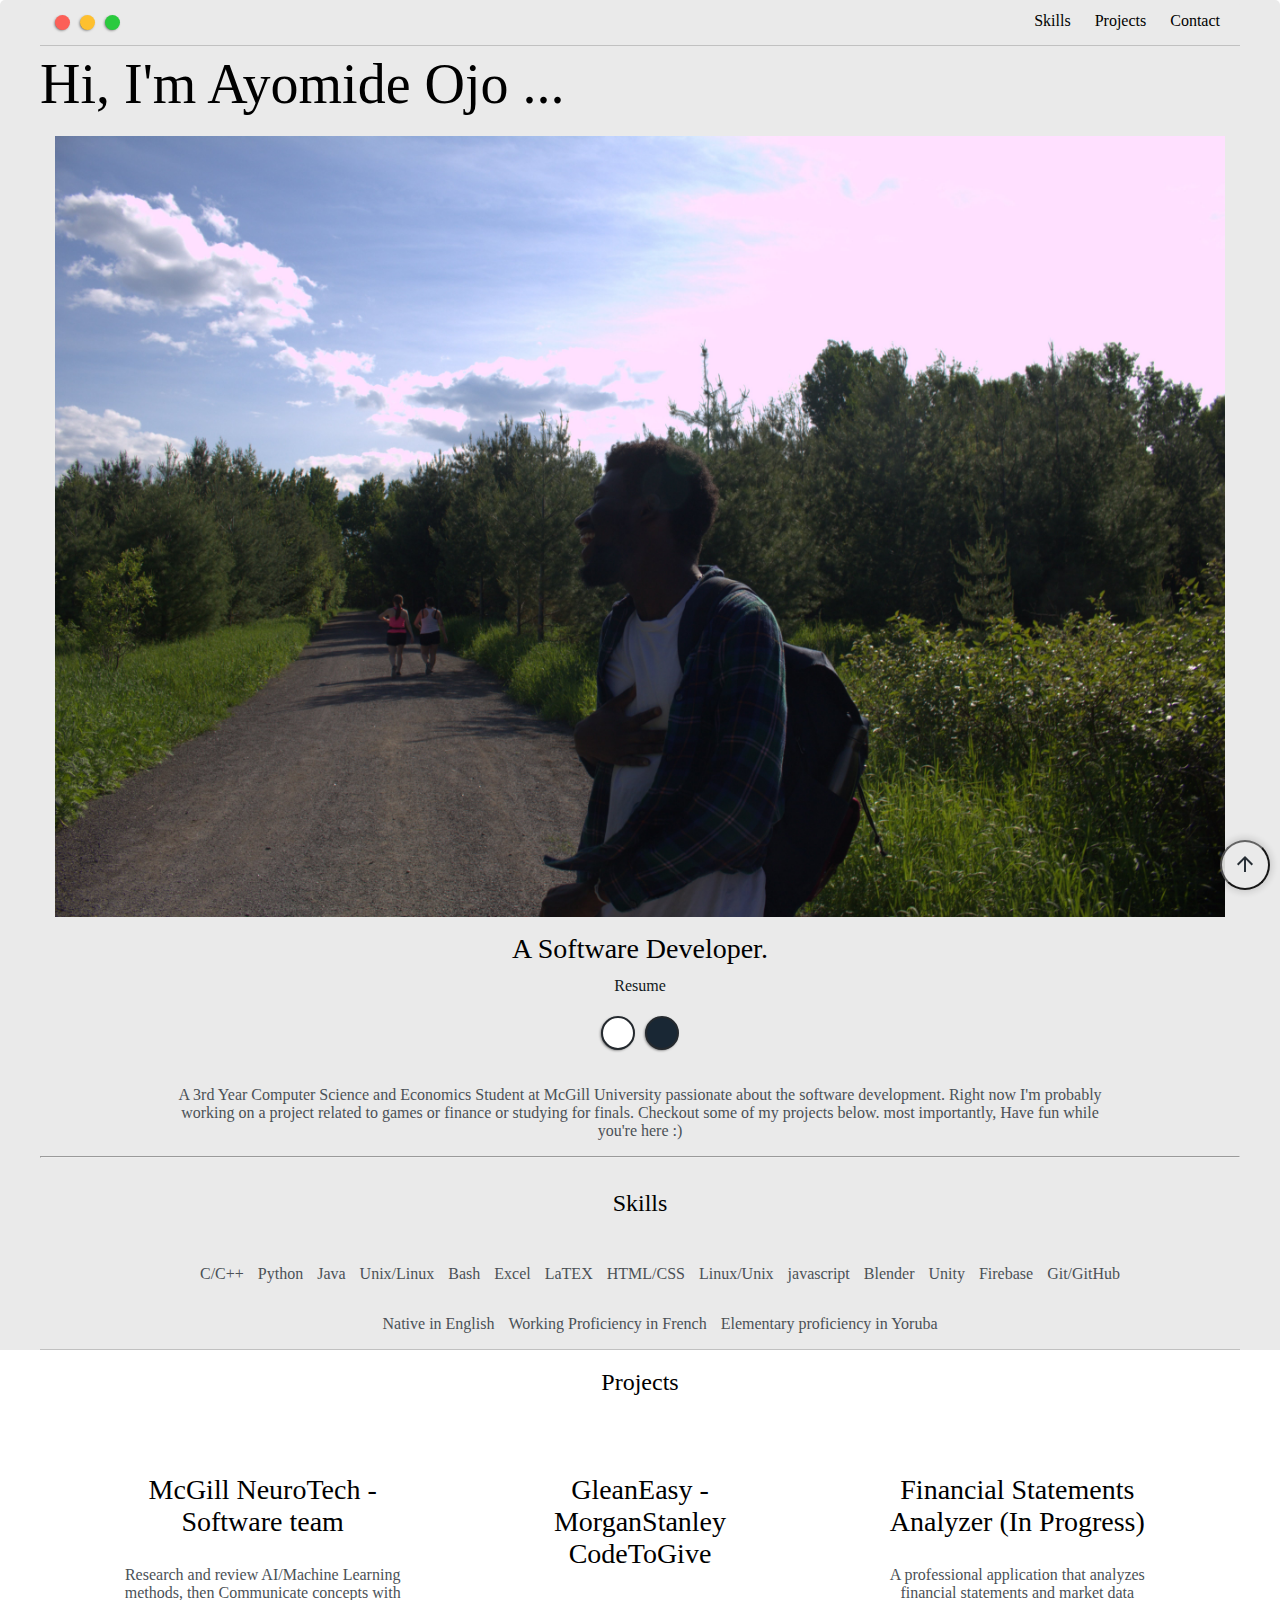
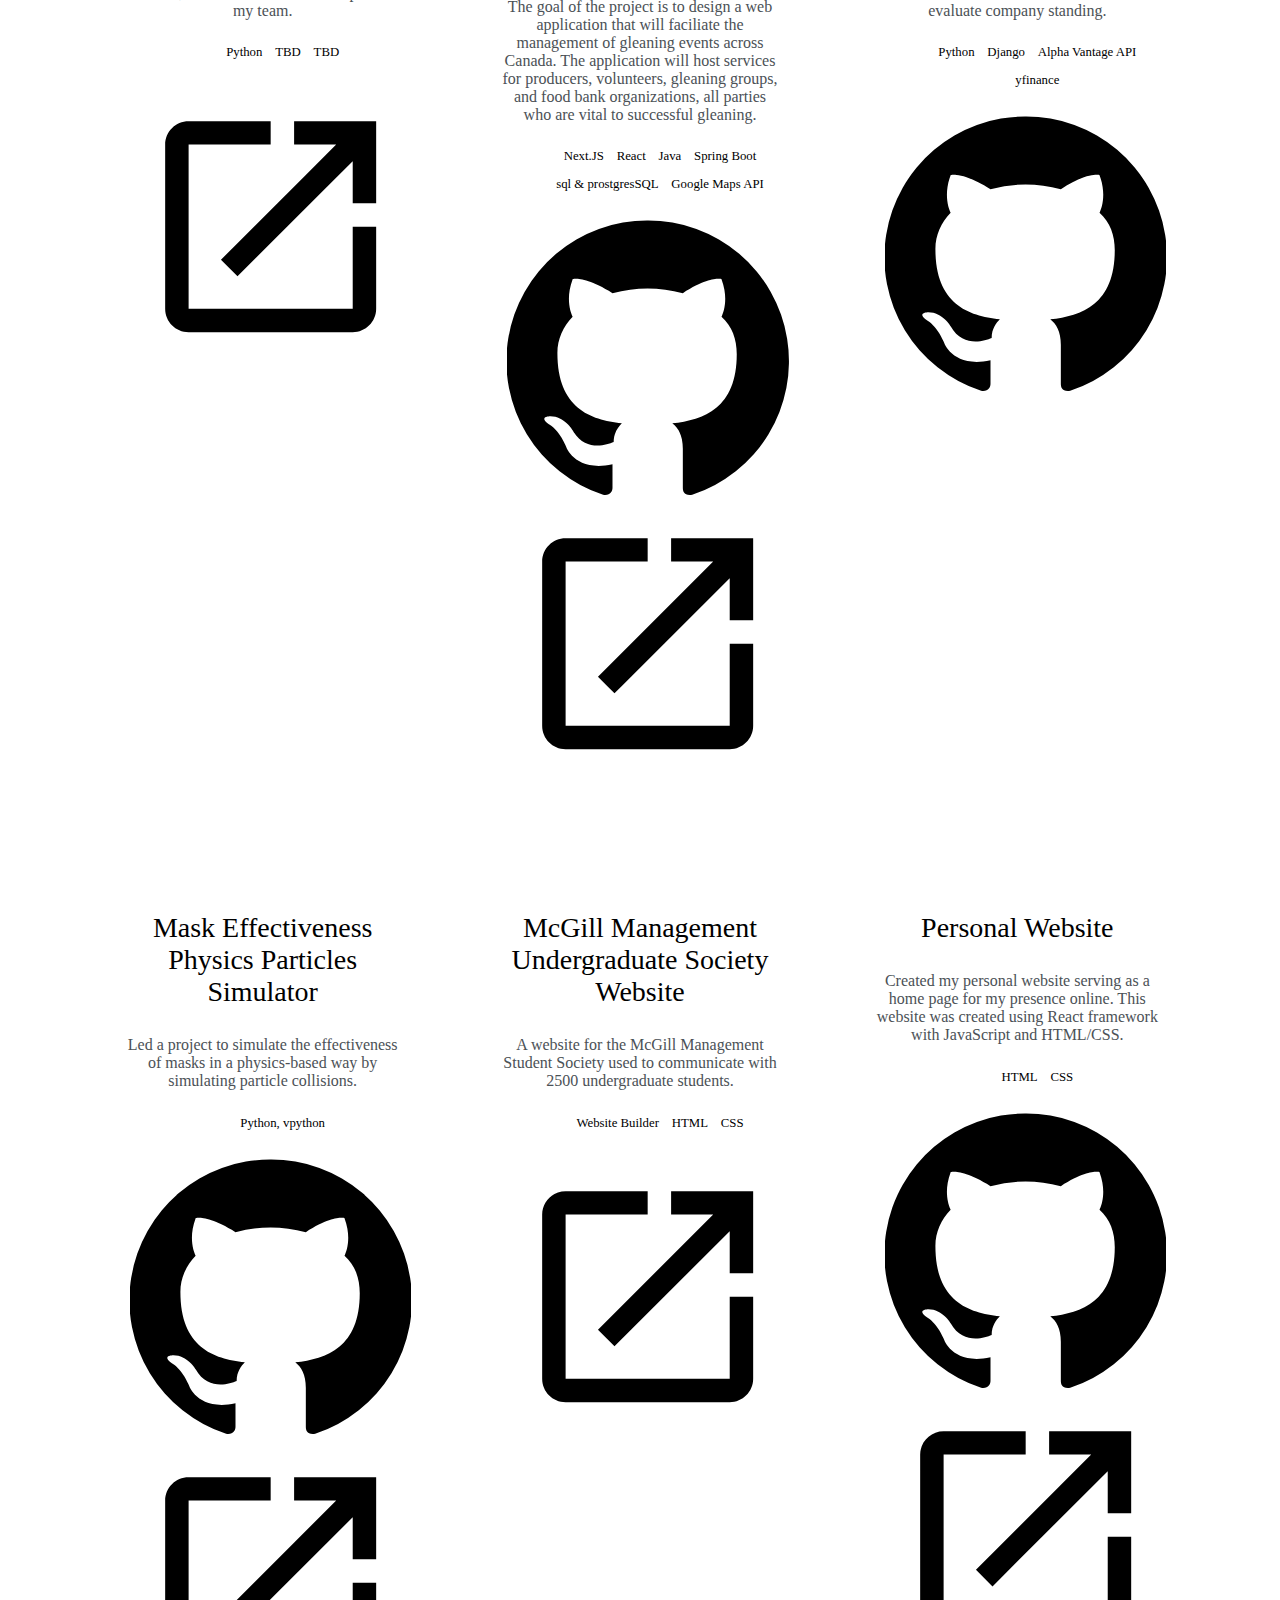
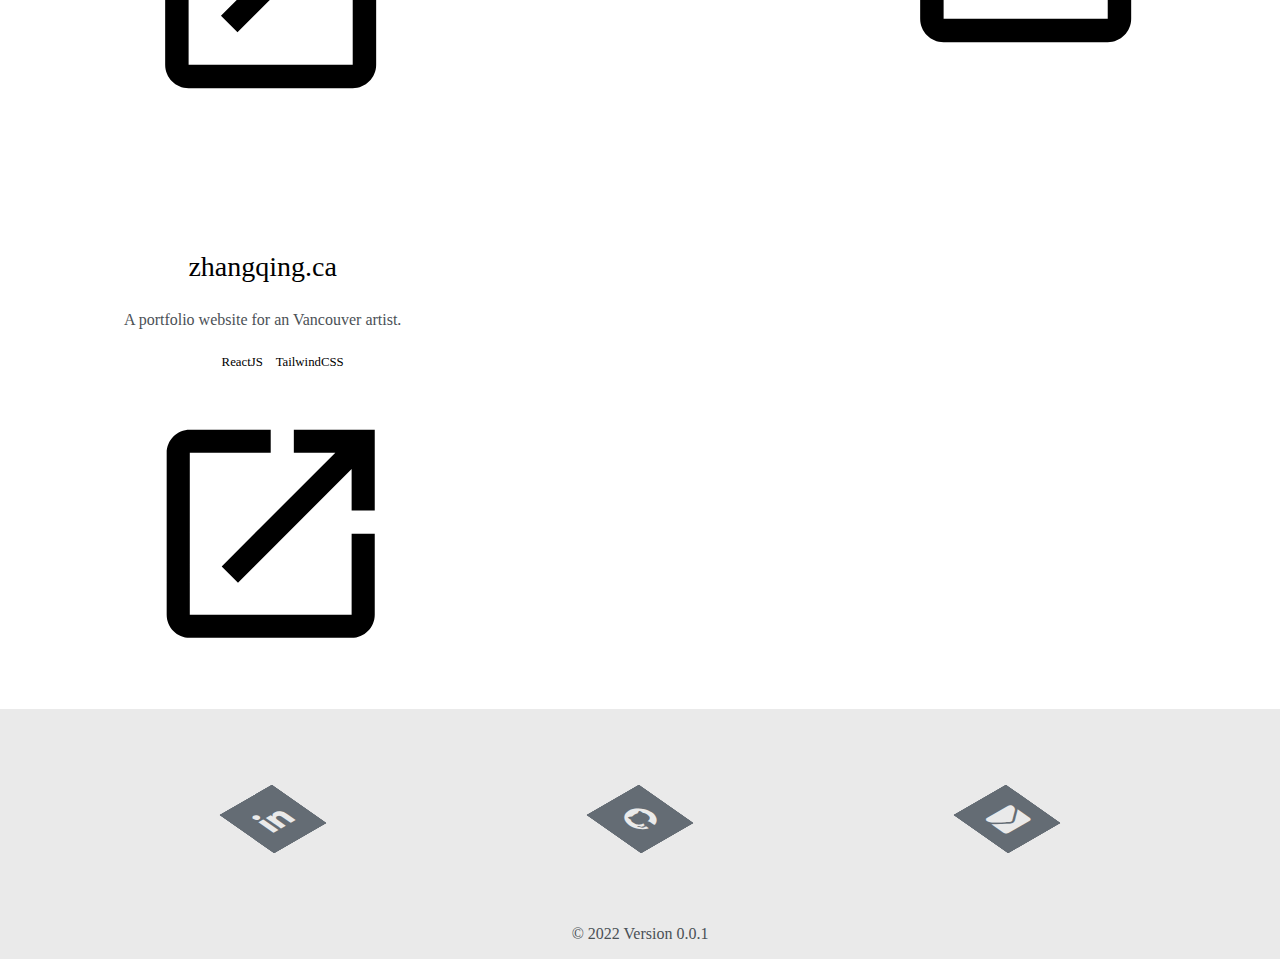
==== commit f72bc245: "MorganStanley" ====
--- a/index.html
+++ b/index.html
@@ -53,9 +53,9 @@
 
 
 					<ul id="navigation">
-						<li><a href="index.html#skills">Skills</a></li>
-						<li><a href="index.html#projects">Projects</a></li>
-						<li><a href="index.html#contact">Contact</a></li>
+						<li><a href="index.html#skills" class="underline-hover-effect">Skills</a></li>
+						<li><a href="index.html#projects" class="underline-hover-effect">Projects</a></li>
+						<li><a href="index.html#contact" class="underline-hover-effect">Contact</a></li>
 					</ul>
 				</div>
 
@@ -84,8 +84,8 @@
 					<div class="about-me">	
 						<div class="text">
 							<p style="text-align: center;">
-								A 3rd Year Computer Science and Economics Student at McGill Unversity passionate about
-								the software development. Right now i'm probably working on a project related to games or finance or studying for finals.
+								A 3rd Year Computer Science and Economics Student at McGill University passionate about
+								the software development. Right now I'm probably working on a project related to games or finance or studying for finals.
 								Checkout some of my projects below. most importantly, Have fun while you're here :)
 							</p>	
 						</div>
@@ -96,31 +96,31 @@
 						</div>
 	
 						<div id="SkillSection">
-						<div id="Technical">
-							<ul style="text-align: center;">
-								<li>C/C++</li>
-								<li>Python</li>
-								<li>Java</li>
-								<li>Unix/Linux</li>
-								<li>Bash</li>
-								<li>Excel</li>
-								<li>LaTEX</li>	
-								<li>HTML/CSS</li>	
-								<li>Linux/Unix</li>		
-								<li>javascript</li>
-								<li>Blender</li>
-								<li>Unity</li>
-								<li>Firebase</li>
-								<li>Git/GitHub</li>				
-							</ul>
+							<div id="Technical">
+								<ul style="text-align: center;">
+									<li>C/C++</li>
+									<li>Python</li>
+									<li>Java</li>
+									<li>Unix/Linux</li>
+									<li>Bash</li>
+									<li>Excel</li>
+									<li>LaTEX</li>	
+									<li>HTML/CSS</li>	
+									<li>Linux/Unix</li>		
+									<li>javascript</li>
+									<li>Blender</li>
+									<li>Unity</li>
+									<li>Firebase</li>
+									<li>Git/GitHub</li>				
+								</ul>
 						<div>
-						<div id="Languages">
-							<ul style="text-align: center;">
-								<li>Native in English</li>
-								<li>Working Proficiency in French</li>
-								<li>Elementary proficiency in Yoruba</li>
-							</ul>
-						</div>
+							<div id="Languages">
+								<ul style="text-align: center;">
+									<li>Native in English</li>
+									<li>Working Proficiency in French</li>
+									<li>Elementary proficiency in Yoruba</li>
+								</ul>
+							</div>
 						</div>
 					</div>
 				</div>
@@ -132,12 +132,12 @@
 		<h4 class="section__title" style="text-align: center;line-height: 0;">Projects</h4>
 		<div class="projects__grid">
 			<div class="project">
-				<h3>Streamline - Quick Response Paymentrail</h3>
-				<p class="project__description">Innovative QR point of sale and payment rail system for cafes, restaurants, and bars. Bringing a simple, effective, and free solution to 5 restaurants in Montreal.</p>
-				<ul class="project__stack">
-					<li class="project__stack-item">ReactJS</li>
-					<li class="project__stack-item">Stripe</li>
-					<li class="project__stack-item">Firebase</li>
+				<h3>McGill NeuroTech - Software team</h3>
+				<p class="project__description">Research and review AI/Machine Learning methods, then Communicate concepts with my team.</p>
+				<ul class="project__stack">
+					<li class="project__stack-item">Python</li>
+					<li class="project__stack-item">TBD</li>
+					<li class="project__stack-item">TBD</li>
 				</ul>
 				<a href="https://customer-ofour.web.app/" aria-label="live preview" class="link link--icon">
 					<svg class="MuiSvgIcon-root" focusable="false" viewBox="0 0 24 24" aria-hidden="true">
@@ -147,22 +147,24 @@
 				</a>
 			</div>
 			<div class="project">
-				<h3>Better Me - AI Mental Health Recommendations</h3>
-				<p class="project__description">An AI-powered personal journal that uses NLP analytics and machine learning algorithms to provide appropriate mental health resources and suicide prevention.</p>
-				<ul class="project__stack">
-					<li class="project__stack-item">Python</li>
-					<li class="project__stack-item">Google Cloud</li>
-					<li class="project__stack-item">NLP</li>
-					<li class="project__stack-item">Machine Learning</li>
-					<li class="project__stack-item">JavaScript</li>
-				</ul>
-				<a href="https://github.com/better-me-team/better.me/tree/de2385cd98051e9b26c3e315a299a20b1a7ed239" aria-label="source code" class="link link--icon">
-					<svg class="MuiSvgIcon-root" focusable="false" viewBox="0 0 24 24" aria-hidden="true">
-						<path d="M12 .3a12 12 0 0 0-3.8 23.4c.6.1.8-.3.8-.6v-2c-3.3.7-4-1.6-4-1.6-.6-1.4-1.4-1.8-1.4-1.8-1-.7.1-.7.1-.7 1.2 0 1.9 1.2 1.9 1.2 1 1.8 2.8 1.3 3.5 1 0-.8.4-1.3.7-1.6-2.7-.3-5.5-1.3-5.5-6 0-1.2.5-2.3 1.3-3.1-.2-.4-.6-1.6 0-3.2 0 0 1-.3 3.4 1.2a11.5 11.5 0 0 1 6 0c2.3-1.5 3.3-1.2 3.3-1.2.6 1.6.2 2.8 0 3.2.9.8 1.3 1.9 1.3 3.2 0 4.6-2.8 5.6-5.5 5.9.5.4.9 1 .9 2.2v3.3c0 .3.1.7.8.6A12 12 0 0 0 12 .3">
-						</path>
-					</svg>
-				</a>
-				<a href="https://share.streamlit.io/better-me-team/better.me/main/app.py" aria-label="live preview" class="link link--icon">
+				<h3>GleanEasy - MorganStanley CodeToGive</h3>
+				<p class="project__description">The goal of the project is to design a web application that will faciliate the management of gleaning events across Canada. The application will host services for producers, volunteers,
+					gleaning groups, and food bank organizations, all parties who are vital to successful gleaning.</p>
+				<ul class="project__stack">
+					<li class="project__stack-item">Next.JS</li>
+					<li class="project__stack-item">React</li>
+					<li class="project__stack-item">Java</li>
+					<li class="project__stack-item">Spring Boot</li>
+					<li class="project__stack-item">sql & prostgresSQL</li>
+					<li class="project__stack-item">Google Maps API</li>
+				</ul>
+				<a href="https://github.com/GianlucaP106/MS-CODE-TO-GIVE-APP" aria-label="source code" class="link link--icon">
+					<svg class="MuiSvgIcon-root" focusable="false" viewBox="0 0 24 24" aria-hidden="true">
+						<path d="M12 .3a12 12 0 0 0-3.8 23.4c.6.1.8-.3.8-.6v-2c-3.3.7-4-1.6-4-1.6-.6-1.4-1.4-1.8-1.4-1.8-1-.7.1-.7.1-.7 1.2 0 1.9 1.2 1.9 1.2 1 1.8 2.8 1.3 3.5 1 0-.8.4-1.3.7-1.6-2.7-.3-5.5-1.3-5.5-6 0-1.2.5-2.3 1.3-3.1-.2-.4-.6-1.6 0-3.2 0 0 1-.3 3.4 1.2a11.5 11.5 0 0 1 6 0c2.3-1.5 3.3-1.2 3.3-1.2.6 1.6.2 2.8 0 3.2.9.8 1.3 1.9 1.3 3.2 0 4.6-2.8 5.6-5.5 5.9.5.4.9 1 .9 2.2v3.3c0 .3.1.7.8.6A12 12 0 0 0 12 .3">
+						</path>
+					</svg>
+				</a>
+				<a href="MorganStanley.html" aria-label="live preview" class="link link--icon">
 					<svg class="MuiSvgIcon-root" focusable="false" viewBox="0 0 24 24" aria-hidden="true">
 						<path d="M19 19H5V5h7V3H5c-1.11 0-2 .9-2 2v14c0 1.1.89 2 2 2h14c1.1 0 2-.9 2-2v-7h-2v7zM14 3v2h3.59l-9.83 9.83 1.41 1.41L19 6.41V10h2V3h-7z"></path>
 					</svg>
@@ -218,17 +220,15 @@
 				<h3>Personal Website</h3>
 				<p class="project__description">Created my personal website serving as a home page for my presence online. This website was created using React framework with JavaScript and HTML/CSS.</p>
 				<ul class="project__stack">
-					<li class="project__stack-item">JavaScript</li>
-					<li class="project__stack-item">HTML/CSS</li>
-					<li class="project__stack-item">ReactJS</li>
-					<li class="project__stack-item">Node.js</li>
-				</ul>
-				<a href="https://github.com/jingxiangmo/personal-website" aria-label="source code" class="link link--icon">
-					<svg class="MuiSvgIcon-root" focusable="false" viewBox="0 0 24 24" aria-hidden="true">
-						<path d="M12 .3a12 12 0 0 0-3.8 23.4c.6.1.8-.3.8-.6v-2c-3.3.7-4-1.6-4-1.6-.6-1.4-1.4-1.8-1.4-1.8-1-.7.1-.7.1-.7 1.2 0 1.9 1.2 1.9 1.2 1 1.8 2.8 1.3 3.5 1 0-.8.4-1.3.7-1.6-2.7-.3-5.5-1.3-5.5-6 0-1.2.5-2.3 1.3-3.1-.2-.4-.6-1.6 0-3.2 0 0 1-.3 3.4 1.2a11.5 11.5 0 0 1 6 0c2.3-1.5 3.3-1.2 3.3-1.2.6 1.6.2 2.8 0 3.2.9.8 1.3 1.9 1.3 3.2 0 4.6-2.8 5.6-5.5 5.9.5.4.9 1 .9 2.2v3.3c0 .3.1.7.8.6A12 12 0 0 0 12 .3">
-						</path>
-					</svg>
-				</a><a href="https://jingxiangmo.com" aria-label="live preview" class="link link--icon">
+					<li class="project__stack-item">HTML</li>
+					<li class="project__stack-item">CSS</li>
+				</ul>
+				<a href="https://github.com/AyomideOjo/AyomideOjo.github.io aria-label="source code" class="link link--icon">
+					<svg class="MuiSvgIcon-root" focusable="false" viewBox="0 0 24 24" aria-hidden="true">
+						<path d="M12 .3a12 12 0 0 0-3.8 23.4c.6.1.8-.3.8-.6v-2c-3.3.7-4-1.6-4-1.6-.6-1.4-1.4-1.8-1.4-1.8-1-.7.1-.7.1-.7 1.2 0 1.9 1.2 1.9 1.2 1 1.8 2.8 1.3 3.5 1 0-.8.4-1.3.7-1.6-2.7-.3-5.5-1.3-5.5-6 0-1.2.5-2.3 1.3-3.1-.2-.4-.6-1.6 0-3.2 0 0 1-.3 3.4 1.2a11.5 11.5 0 0 1 6 0c2.3-1.5 3.3-1.2 3.3-1.2.6 1.6.2 2.8 0 3.2.9.8 1.3 1.9 1.3 3.2 0 4.6-2.8 5.6-5.5 5.9.5.4.9 1 .9 2.2v3.3c0 .3.1.7.8.6A12 12 0 0 0 12 .3">
+						</path>
+					</svg>
+				</a><a href="AyomideOjo.github.io" aria-label="live preview" class="link link--icon">
 					<svg class="MuiSvgIcon-root" focusable="false" viewBox="0 0 24 24" aria-hidden="true">
 						<path d="M19 19H5V5h7V3H5c-1.11 0-2 .9-2 2v14c0 1.1.89 2 2 2h14c1.1 0 2-.9 2-2v-7h-2v7zM14 3v2h3.59l-9.83 9.83 1.41 1.41L19 6.41V10h2V3h-7z"></path>
 					</svg>
@@ -252,6 +252,7 @@
 	<button id="btnScrollToTop">
 		<a href="#top"><i class="material-icons">arrow_upward</i></a>
 	</button>
+
 	<section>
         <div class="">
 			<a name="contact"></a>
@@ -260,26 +261,17 @@
                 <ul>
                     <li>
                         <a target=”_blank” href="https://linkedin.com/in/ayomide-ojo">
-                            <span></span>
-                            <span></span>
-                            <span></span>
-                            <span></span>
+                            <span></span><span></span><span></span><span></span>
                             <span class="fa fa-linkedin" aria-hidden="true"></span>
                     </li>
                     <li>
                         <a target=”_blank” href="https://github.com/AyomideOjo">
-                            <span></span>
-                            <span></span>
-                            <span></span>
-                            <span></span>
+                            <span></span><span></span><span></span><span></span>
                             <span class="fa fa-github" aria-hidden="true"></span>
                     </li>
                     <li>
                         <a target=”_blank” href="mailto:Ayomide.ojo@mail.mcgill.ca">
-                            <span></span>
-                            <span></span>
-                            <span></span>
-                            <span></span>
+                            <span></span><span></span><span></span><span></span>
                             <span class="fa fa-envelope" aria-hidden="true"></span>
                         </a>
                     </li>
--- a/default.css
+++ b/default.css
@@ -28,7 +28,7 @@
 }
 
 
-h1, h2, h3, h4, h5, h6, strong{
+h1, h2, h3, h4, h5, h6, strong, th, td{
 	color: var(--mainText);
 	font-family: 'Century Gothic', Century Gothic;
 	font-weight: 500;
@@ -102,7 +102,7 @@
 	border-radius:5px 5px 0 0;
 	grid-area:nav-wrapper;
 	border-bottom: 1px solid var(--borderColor);
-	display: flex;
+	
 	justify-content: space-between;
 	align-items: center;
 	background-color: var(--mainColor);
@@ -145,6 +145,31 @@
 	margin-right: 5px;
 	margin-left:5px;
 }
+
+
+a.underline-hover-effect {
+	text-decoration: none;
+	color: inherit;
+	display: inline-block;
+	padding-bottom: 0.25rem; /* defines the space between text and underline */
+	position: relative;
+	margin-right: 5px;
+	margin-left:5px;
+  }
+  
+  .underline-hover-effect::before {
+	content: "";
+	position: absolute;
+	left: 0;
+	bottom: 0;
+	width: 0;
+	height: 2px;
+	background-color: rgb(0, 0, 0);
+	transition: width 0.25s ease-out;
+  }
+  .underline-hover-effect:hover::before {
+	width: 100%;
+  }
 
 .dots-wrapper{
 	display: flex;
@@ -287,6 +312,10 @@
     -webkit-transform:translateY(-7px);
     transform:translateY(-7px)
 }
+.center {
+	margin-left: auto;
+	margin-right: auto;
+  }
 .project__description{
     margin-top:1em
 }
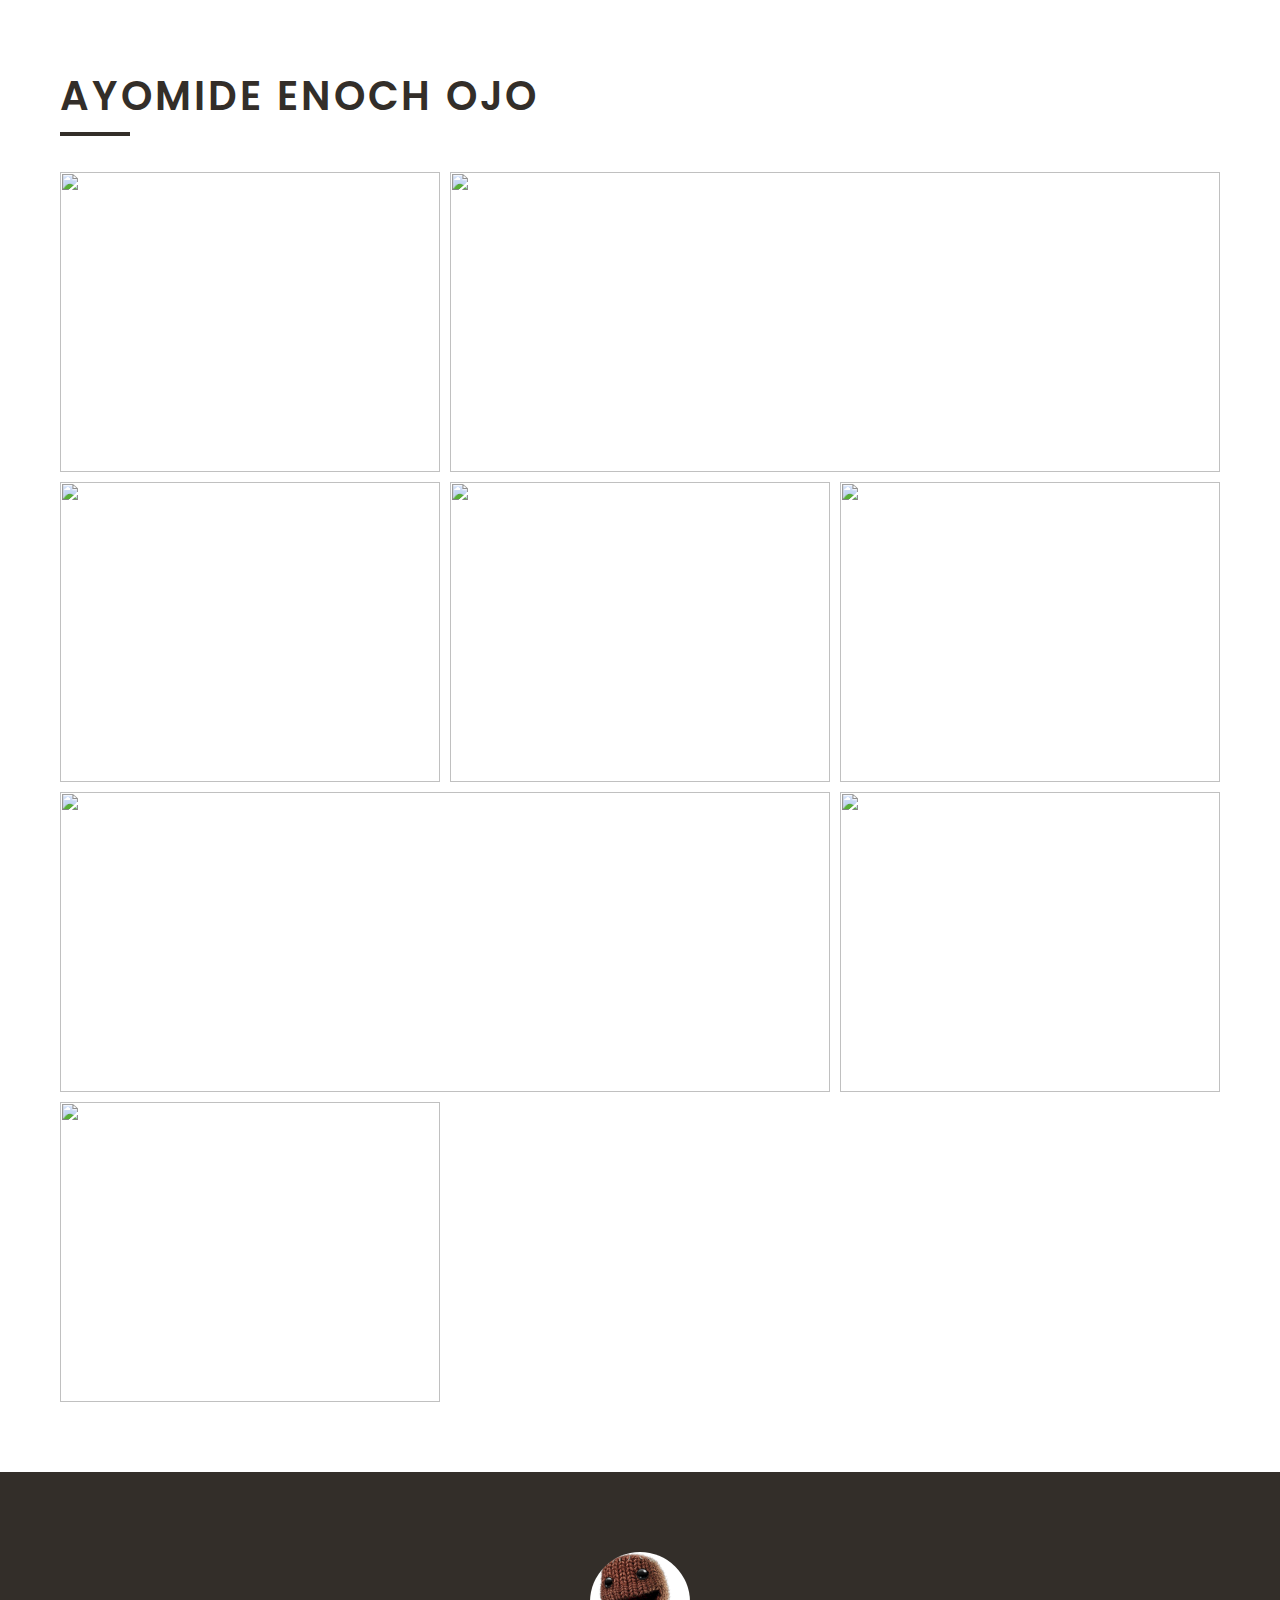
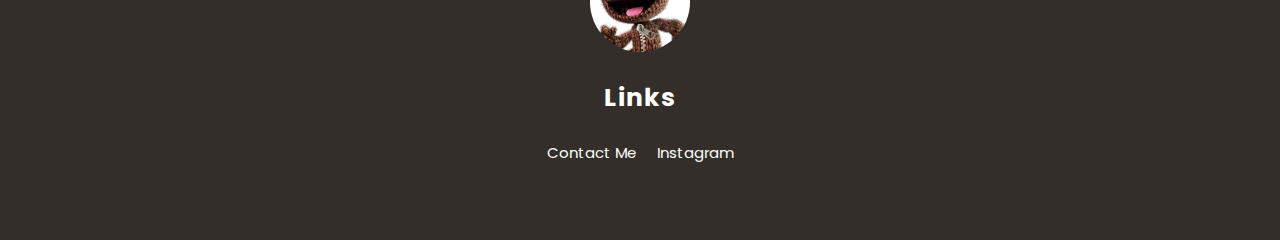
==== commit 6722d27e: "bla" ====
--- a/index.html
+++ b/index.html
@@ -1,287 +1,98 @@
 <!DOCTYPE html>
-<html>
+<html lang="en">
 <head>
-	<title>Ayomide Ojo</title>
+    <meta charset="UTF-8">
+    <meta http-equiv="X-UA-Compatible" content="IE=edge">
+    <meta name="viewport" content="width=device-width, initial-scale=1.0">
+    <title>I'm a Photographer</title>
+    <!-- font awesome -->
+    <link rel="stylesheet" href="https://cdnjs.cloudflare.com/ajax/libs/font-awesome/6.0.0-beta2/css/all.min.css" integrity="sha512-YWzhKL2whUzgiheMoBFwW8CKV4qpHQAEuvilg9FAn5VJUDwKZZxkJNuGM4XkWuk94WCrrwslk8yWNGmY1EduTA==" crossorigin="anonymous" referrerpolicy="no-referrer" />
+    <link rel = "stylesheet" href = "css/style.css">
+</head>
+<body>
+  
+    <!-- main content -->
+    <main>
+        <!-- portfolio section -->
+        <section id = "portfolio" class = "vh-100 py-7">
+            <div class = "container">
+                <div class = "portfolio-content">
+                    <div class = "title">
+                        <h2>Ayomide Enoch Ojo</h2>
+                    </div>
 
-	<meta name="viewport" content="width=device-width, initial-scale=1, maximum-scale=1, minimum-scale=1" />
-	<link href="https://fonts.googleapis.com/icon?family=Material+Icons" rel="stylesheet">
-	
-	<link href="https://fonts.googleapis.com/css2?family=Russo+One&display=swap" rel="stylesheet">
+                    <div class = "portfolio-grid grid">
+                        <div><img src = "images/bbball.png"></div>
+                        <div><img src = "images/IMG_9753.jpg"></div>
+                        <div><img src = "images/016100380001.jpg"></div>
+                        <div><img src = "images/IMG_0796-01.jpeg"></div>
+                        <div><img src = "images/IMG_0284-01.jpeg"></div>
+                        <div><img src = "images/IMG_0760-01.jpeg"></div>
+                        <div><img src = "images/_MG_2779.jpg"></div>
+                        <div><img src = "images/016100380019.jpg"></div>
+                    </div>
+                </div>
+            </div>
+        </section>
+        <!-- end of portfolio section -->
+        <!-- end of instagram section -->
+        <!-- Modal for Enlarged Image -->
+        <div id="imageModal" class="modal">
+            <span class="close">&times;</span>
+            <img class="modal-content" id="modalImage">
+        </div>
+    </main>
+    <!-- end of main content -->
 
-	<link href="https://fonts.googleapis.com/css2?family=Roboto+Mono:wght@500&family=Russo+One&display=swap" rel="stylesheet">
+    <!-- footer -->
+    <footer id = "footer" class = "py-7">
+        <div class = "container">
+            <div class = "footer-content">
+                <div>
+                    <div><img src = "images/sacboy.jpg"></div>
+                </div>
 
-	<link rel="stylesheet" type="text/css" href="default.css">
-	
-
-	<link href="https://stackpath.bootstrapcdn.com/font-awesome/4.7.0/css/font-awesome.min.css" rel="stylesheet"
-        integrity="sha384-wvfXpqpZZVQGK6TAh5PVlGOfQNHSoD2xbE+QkPxCAFlNEevoEH3Sl0sibVcOQVnN" crossorigin="anonymous">
-	
-		<link id="theme-style" rel="stylesheet" type="text/css" href="">
-	<link rel="shortcut icon" href="images/pepe.jpg">
-</head>
-<style>
-	#btnScrollToTop{
-		position: fixed;
-		right: 10px;
-		bottom: 10px;
-		width: 50px;
-		height: 50px;
-		border-radius:100%;
-		background: #eaeaea;
-		box-shadow: 0 0 10px rgba(0, 0, 0, 0.25);
-		color: #ffffff;
-		outline: none;
-		opacity: 0.9;
-		cursor: pointer;
-	}
-</style>
-<body>
-
-	<section class="s1">
-		<div class="main-container">
-			<div class="intro-wrapper">
-			
-				<div class="nav-wrapper">
-
-					<a href="index.html">
-						<div class="dots-wrapper">
-							<div id="dot-1" class="browser-dot"></div>
-							<div id="dot-2" class="browser-dot"></div>
-							<div id="dot-3" class="browser-dot"></div>
-						</div>
-					</a>
+                <div>
+                    <h3>Links</h3>
+                    <ul class = "flex">
+                        <li><a href = "mailto:Ayomideojo2001@gmail.com">Contact Me</a></li>
+                        <li><a href = "https://www.instagram.com/ayomideenochojo" target="_blank">Instagram</a></li>
+                    </ul>
+                </div>
+            </div>
+        </div>
+    </footer>
+    <!-- end of footer -->
 
 
-					<ul id="navigation">
-						<li><a href="index.html#skills" class="underline-hover-effect">Skills</a></li>
-						<li><a href="index.html#projects" class="underline-hover-effect">Projects</a></li>
-						<li><a href="index.html#contact" class="underline-hover-effect">Contact</a></li>
-					</ul>
-				</div>
+    <!-- typewriting js -->
+    <script src = "typewriting-master/typewriting.js"></script>
+    <!-- JavaScript for Enlarging Image -->
+    <script>
+        // Get the modal elements
+        const modal = document.getElementById("imageModal");
+        const modalImg = document.getElementById("modalImage");
+        const closeBtn = document.getElementsByClassName("close")[0];
 
-				<div class="greeting-wrapper">
-					<span class="bolded"><h1 style="text-align: left;line-height: 0;">Hi, I'm Ayomide Ojo ...</h1></span>
-				</div>
+        // When an image is clicked, open the modal
+        document.querySelectorAll(".portfolio-grid img").forEach(img => {
+            img.addEventListener("click", () => {
+                modal.style.display = "flex";
+                modalImg.src = img.src;
+            });
+        });
 
-				<div class="left-column">
-					<img id="profile_pic" src="Photos/IMG_0459.jpg">
-					<h3 style="text-align: center;line-height: 0;">A Software Developer.</h3>
-					
-					<div id = "LINKS">
-						<div class="links">
-							<p><a target="_blank" href="resume.pdf">Resume</a></p>
-							</div>
-					</div> 
+        // Close the modal when the close button is clicked
+        closeBtn.onclick = () => {
+            modal.style.display = "none";
+        };
 
-					
-					<div id="theme-options-wrapper">
-						<div data-mode="light" id="light-mode" class="theme-dot"></div>
-						<div data-mode="blue" id="blue-mode" class="theme-dot"></div>
-					</div>
-
-				</div>
-				<div class="about-wrapper">
-					<div class="about-me">	
-						<div class="text">
-							<p style="text-align: center;">
-								A 3rd Year Computer Science and Economics Student at McGill University passionate about
-								the software development. Right now I'm probably working on a project related to games or finance or studying for finals.
-								Checkout some of my projects below. most importantly, Have fun while you're here :)
-							</p>	
-						</div>
-	
-						<hr>
-						<div id="skills">
-							<h4 style="text-align: center;">Skills</h4>
-						</div>
-	
-						<div id="SkillSection">
-							<div id="Technical">
-								<ul style="text-align: center;">
-									<li>C/C++</li>
-									<li>Python</li>
-									<li>Java</li>
-									<li>Unix/Linux</li>
-									<li>Bash</li>
-									<li>Excel</li>
-									<li>LaTEX</li>	
-									<li>HTML/CSS</li>	
-									<li>Linux/Unix</li>		
-									<li>javascript</li>
-									<li>Blender</li>
-									<li>Unity</li>
-									<li>Firebase</li>
-									<li>Git/GitHub</li>				
-								</ul>
-						<div>
-							<div id="Languages">
-								<ul style="text-align: center;">
-									<li>Native in English</li>
-									<li>Working Proficiency in French</li>
-									<li>Elementary proficiency in Yoruba</li>
-								</ul>
-							</div>
-						</div>
-					</div>
-				</div>
-			</div>
-		</div>
-	</section>
-
-	<section id="projects" class="section projects">
-		<h4 class="section__title" style="text-align: center;line-height: 0;">Projects</h4>
-		<div class="projects__grid">
-			<div class="project">
-				<h3>McGill NeuroTech - Software team</h3>
-				<p class="project__description">Research and review AI/Machine Learning methods, then Communicate concepts with my team.</p>
-				<ul class="project__stack">
-					<li class="project__stack-item">Python</li>
-					<li class="project__stack-item">TBD</li>
-					<li class="project__stack-item">TBD</li>
-				</ul>
-				<a href="https://customer-ofour.web.app/" aria-label="live preview" class="link link--icon">
-					<svg class="MuiSvgIcon-root" focusable="false" viewBox="0 0 24 24" aria-hidden="true">
-						<path d="M19 19H5V5h7V3H5c-1.11 0-2 .9-2 2v14c0 1.1.89 2 2 2h14c1.1 0 2-.9 2-2v-7h-2v7zM14 3v2h3.59l-9.83 9.83 1.41 1.41L19 6.41V10h2V3h-7z">
-						</path>
-					</svg>
-				</a>
-			</div>
-			<div class="project">
-				<h3>GleanEasy - MorganStanley CodeToGive</h3>
-				<p class="project__description">The goal of the project is to design a web application that will faciliate the management of gleaning events across Canada. The application will host services for producers, volunteers,
-					gleaning groups, and food bank organizations, all parties who are vital to successful gleaning.</p>
-				<ul class="project__stack">
-					<li class="project__stack-item">Next.JS</li>
-					<li class="project__stack-item">React</li>
-					<li class="project__stack-item">Java</li>
-					<li class="project__stack-item">Spring Boot</li>
-					<li class="project__stack-item">sql & prostgresSQL</li>
-					<li class="project__stack-item">Google Maps API</li>
-				</ul>
-				<a href="https://github.com/GianlucaP106/MS-CODE-TO-GIVE-APP" aria-label="source code" class="link link--icon">
-					<svg class="MuiSvgIcon-root" focusable="false" viewBox="0 0 24 24" aria-hidden="true">
-						<path d="M12 .3a12 12 0 0 0-3.8 23.4c.6.1.8-.3.8-.6v-2c-3.3.7-4-1.6-4-1.6-.6-1.4-1.4-1.8-1.4-1.8-1-.7.1-.7.1-.7 1.2 0 1.9 1.2 1.9 1.2 1 1.8 2.8 1.3 3.5 1 0-.8.4-1.3.7-1.6-2.7-.3-5.5-1.3-5.5-6 0-1.2.5-2.3 1.3-3.1-.2-.4-.6-1.6 0-3.2 0 0 1-.3 3.4 1.2a11.5 11.5 0 0 1 6 0c2.3-1.5 3.3-1.2 3.3-1.2.6 1.6.2 2.8 0 3.2.9.8 1.3 1.9 1.3 3.2 0 4.6-2.8 5.6-5.5 5.9.5.4.9 1 .9 2.2v3.3c0 .3.1.7.8.6A12 12 0 0 0 12 .3">
-						</path>
-					</svg>
-				</a>
-				<a href="MorganStanley.html" aria-label="live preview" class="link link--icon">
-					<svg class="MuiSvgIcon-root" focusable="false" viewBox="0 0 24 24" aria-hidden="true">
-						<path d="M19 19H5V5h7V3H5c-1.11 0-2 .9-2 2v14c0 1.1.89 2 2 2h14c1.1 0 2-.9 2-2v-7h-2v7zM14 3v2h3.59l-9.83 9.83 1.41 1.41L19 6.41V10h2V3h-7z"></path>
-					</svg>
-				</a>
-			</div>
-			<div class="project">
-				<h3>Financial Statements Analyzer (In Progress)</h3>
-				<p class="project__description">A professional application that analyzes financial statements and market data evaluate company standing.</p>
-				<ul class="project__stack">
-					<li class="project__stack-item">Python</li>
-					<li class="project__stack-item">Django</li>
-					<li class="project__stack-item">Alpha Vantage API</li>
-					<li class="project__stack-item">yfinance</li>
-				</ul>
-				<a href="https://github.com" aria-label="source code" class="link link--icon">
-					<svg class="MuiSvgIcon-root" focusable="false" viewBox="0 0 24 24" aria-hidden="true">
-						<path d="M12 .3a12 12 0 0 0-3.8 23.4c.6.1.8-.3.8-.6v-2c-3.3.7-4-1.6-4-1.6-.6-1.4-1.4-1.8-1.4-1.8-1-.7.1-.7.1-.7 1.2 0 1.9 1.2 1.9 1.2 1 1.8 2.8 1.3 3.5 1 0-.8.4-1.3.7-1.6-2.7-.3-5.5-1.3-5.5-6 0-1.2.5-2.3 1.3-3.1-.2-.4-.6-1.6 0-3.2 0 0 1-.3 3.4 1.2a11.5 11.5 0 0 1 6 0c2.3-1.5 3.3-1.2 3.3-1.2.6 1.6.2 2.8 0 3.2.9.8 1.3 1.9 1.3 3.2 0 4.6-2.8 5.6-5.5 5.9.5.4.9 1 .9 2.2v3.3c0 .3.1.7.8.6A12 12 0 0 0 12 .3">
-						</path>
-					</svg>
-				</a>
-			</div>
-			<div class="project">
-				<h3>Mask Effectiveness Physics Particles Simulator</h3>
-				<p class="project__description">Led a project to simulate the effectiveness of masks in a physics-based way by simulating particle collisions.</p>
-				<ul class="project__stack">
-					<li class="project__stack-item">Python, vpython</li>
-				</ul>
-				<a href="https://github.com" aria-label="source code" class="link link--icon">
-					<svg class="MuiSvgIcon-root" focusable="false" viewBox="0 0 24 24" aria-hidden="true">
-						<path d="M12 .3a12 12 0 0 0-3.8 23.4c.6.1.8-.3.8-.6v-2c-3.3.7-4-1.6-4-1.6-.6-1.4-1.4-1.8-1.4-1.8-1-.7.1-.7.1-.7 1.2 0 1.9 1.2 1.9 1.2 1 1.8 2.8 1.3 3.5 1 0-.8.4-1.3.7-1.6-2.7-.3-5.5-1.3-5.5-6 0-1.2.5-2.3 1.3-3.1-.2-.4-.6-1.6 0-3.2 0 0 1-.3 3.4 1.2a11.5 11.5 0 0 1 6 0c2.3-1.5 3.3-1.2 3.3-1.2.6 1.6.2 2.8 0 3.2.9.8 1.3 1.9 1.3 3.2 0 4.6-2.8 5.6-5.5 5.9.5.4.9 1 .9 2.2v3.3c0 .3.1.7.8.6A12 12 0 0 0 12 .3">
-						</path>
-					</svg></a><a href="https://devpost.com/software/mcla" aria-label="live preview" class="link link--icon">
-						<svg class="MuiSvgIcon-root" focusable="false" viewBox="0 0 24 24" aria-hidden="true">
-							<path d="M19 19H5V5h7V3H5c-1.11 0-2 .9-2 2v14c0 1.1.89 2 2 2h14c1.1 0 2-.9 2-2v-7h-2v7zM14 3v2h3.59l-9.83 9.83 1.41 1.41L19 6.41V10h2V3h-7z"></path>
-					</svg>
-				</a>
-			</div>
-			<div class="project">
-				<h3>McGill Management Undergraduate Society Website</h3>
-				<p class="project__description">A website for the McGill Management Student Society used to communicate with 2500 undergraduate students.</p>
-				<ul class="project__stack">
-					<li class="project__stack-item">Website Builder</li>
-					<li class="project__stack-item">HTML</li>
-					<li class="project__stack-item">CSS</li>
-				</ul>
-				<a href="https://www.musmcgill.com" aria-label="live preview" class="link link--icon">
-					<svg class="MuiSvgIcon-root" focusable="false" viewBox="0 0 24 24" aria-hidden="true">
-						<path d="M19 19H5V5h7V3H5c-1.11 0-2 .9-2 2v14c0 1.1.89 2 2 2h14c1.1 0 2-.9 2-2v-7h-2v7zM14 3v2h3.59l-9.83 9.83 1.41 1.41L19 6.41V10h2V3h-7z"></path>
-					</svg>
-				</a>
-			</div>
-			<div class="project">
-				<h3>Personal Website</h3>
-				<p class="project__description">Created my personal website serving as a home page for my presence online. This website was created using React framework with JavaScript and HTML/CSS.</p>
-				<ul class="project__stack">
-					<li class="project__stack-item">HTML</li>
-					<li class="project__stack-item">CSS</li>
-				</ul>
-				<a href="https://github.com/AyomideOjo/AyomideOjo.github.io aria-label="source code" class="link link--icon">
-					<svg class="MuiSvgIcon-root" focusable="false" viewBox="0 0 24 24" aria-hidden="true">
-						<path d="M12 .3a12 12 0 0 0-3.8 23.4c.6.1.8-.3.8-.6v-2c-3.3.7-4-1.6-4-1.6-.6-1.4-1.4-1.8-1.4-1.8-1-.7.1-.7.1-.7 1.2 0 1.9 1.2 1.9 1.2 1 1.8 2.8 1.3 3.5 1 0-.8.4-1.3.7-1.6-2.7-.3-5.5-1.3-5.5-6 0-1.2.5-2.3 1.3-3.1-.2-.4-.6-1.6 0-3.2 0 0 1-.3 3.4 1.2a11.5 11.5 0 0 1 6 0c2.3-1.5 3.3-1.2 3.3-1.2.6 1.6.2 2.8 0 3.2.9.8 1.3 1.9 1.3 3.2 0 4.6-2.8 5.6-5.5 5.9.5.4.9 1 .9 2.2v3.3c0 .3.1.7.8.6A12 12 0 0 0 12 .3">
-						</path>
-					</svg>
-				</a><a href="AyomideOjo.github.io" aria-label="live preview" class="link link--icon">
-					<svg class="MuiSvgIcon-root" focusable="false" viewBox="0 0 24 24" aria-hidden="true">
-						<path d="M19 19H5V5h7V3H5c-1.11 0-2 .9-2 2v14c0 1.1.89 2 2 2h14c1.1 0 2-.9 2-2v-7h-2v7zM14 3v2h3.59l-9.83 9.83 1.41 1.41L19 6.41V10h2V3h-7z"></path>
-					</svg>
-				</a>
-			</div>
-			<div class="project">
-				<h3>zhangqing.ca</h3>
-				<p class="project__description">A portfolio website for an Vancouver artist.</p>
-				<ul class="project__stack">
-					<li class="project__stack-item">ReactJS</li>
-					<li class="project__stack-item">TailwindCSS</li>
-				</ul>
-				<a href="https://zhangqing.ca" aria-label="live preview" class="link link--icon"><svg class="MuiSvgIcon-root" focusable="false" viewBox="0 0 24 24" aria-hidden="true">
-					<path d="M19 19H5V5h7V3H5c-1.11 0-2 .9-2 2v14c0 1.1.89 2 2 2h14c1.1 0 2-.9 2-2v-7h-2v7zM14 3v2h3.59l-9.83 9.83 1.41 1.41L19 6.41V10h2V3h-7z"></path>
-				</svg>
-			</a>
-			</div>
-		</div>
-	</section>
-
-	<button id="btnScrollToTop">
-		<a href="#top"><i class="material-icons">arrow_upward</i></a>
-	</button>
-
-	<section>
-        <div class="">
-			<a name="contact"></a>
-            <a id="CONTACT"></a>
-            <div class="contact">
-                <ul>
-                    <li>
-                        <a target=”_blank” href="https://linkedin.com/in/ayomide-ojo">
-                            <span></span><span></span><span></span><span></span>
-                            <span class="fa fa-linkedin" aria-hidden="true"></span>
-                    </li>
-                    <li>
-                        <a target=”_blank” href="https://github.com/AyomideOjo">
-                            <span></span><span></span><span></span><span></span>
-                            <span class="fa fa-github" aria-hidden="true"></span>
-                    </li>
-                    <li>
-                        <a target=”_blank” href="mailto:Ayomide.ojo@mail.mcgill.ca">
-                            <span></span><span></span><span></span><span></span>
-                            <span class="fa fa-envelope" aria-hidden="true"></span>
-                        </a>
-                    </li>
-                </ul>
-            </div>
-        </div>
-    </section>
-	<div class = "foot">
-		<footer class="footer"><p> © 2022 Version 0.0.1 </p></footer>
-	</div>
-	<script type="text/javascript" src="script.js"></script>
+        // Close the modal when clicking outside the image
+        window.onclick = (event) => {
+            if (event.target == modal) {
+                modal.style.display = "none";
+            }
+        };
+    </script>
 </body>
 </html>--- a/css/style.css
+++ b/css/style.css
@@ -0,0 +1,411 @@
+@import url('https://fonts.googleapis.com/css2?family=Poppins:wght@300;400;500;600;700&display=swap');
+
+:root {
+    --transition: all 300ms ease-in-out;
+    --dark-color: #332e29;
+    --light-color: #fff;
+}
+
+/* Modal styling */
+.modal {
+    display: none;
+    position: fixed;
+    z-index: 1;
+    padding-top: 60px;
+    left: 0;
+    top: 0;
+    width: 100%;
+    height: 100%;
+    overflow: auto;
+    background-color: rgba(0, 0, 0, 0.9);
+
+}
+
+.modal-content {
+    margin: auto;
+    display: block;
+    width: 80%;
+    max-width: 700px;
+}
+
+.close {
+    position: absolute;
+    top: 20px;
+    right: 35px;
+    color: #fff;
+    font-size: 40px;
+    font-weight: bold;
+    cursor: pointer;
+}
+
+.close:hover,
+.close:focus {
+    color: #bbb;
+    text-decoration: none;
+    cursor: pointer;
+}
+
+* {
+    box-sizing: border-box;
+    padding: 0;
+    margin: 0;
+    outline: 0;
+}
+html {
+    font-size: 10px;
+    scroll-behavior: smooth;
+}
+body {
+    font-size: 1.6rem;
+    font-family: 'Poppins', sans-serif;
+    line-height: 1.6;
+}
+
+button, .btn {
+    cursor: pointer;
+    border: none;
+    background: transparent;
+}
+ul {
+    list-style-type: none;
+}
+a {
+    text-decoration: none;
+    color: var(--dark-color);
+}
+img {
+    width: 100%;
+    display: block;
+}
+.container {
+    max-width: 1200px;
+    margin: 0 auto;
+    padding: 0 2rem;
+}
+.vh-100 {
+    min-height: 100vh;
+}
+h1, h2, h3 {
+    margin-top: 0;
+    line-height: 1.3;
+    margin-bottom: 2rem;
+    color: var(--dark-color);
+}
+.flex {
+    display: flex;
+    align-items: center;
+    justify-content: center;
+}
+.py-7 {
+    padding: 7rem 0;
+}
+.grid {
+    display: grid;
+    grid-template-columns: repeat(1, 1fr);
+    gap: 1rem;
+}
+.lead {
+    opacity: 0.8;
+    padding: 1rem 0;
+    font-size: 1.7rem;
+    font-weight: 300;
+    line-height: 1.8;
+}
+
+/* header */
+#header {
+    background: linear-gradient(rgba(0, 0, 0, 0.5), rgba(0, 0, 0, 0.3)), url('../images/header-banner.jpg') center/cover no-repeat fixed;
+    justify-content: flex-start;
+    align-items: flex-end;
+}
+#header .container {
+    width: 100%;
+}
+.header-content {
+    padding-bottom: 4rem;
+}
+.header-content h1 {
+    font-size: 4.5rem;
+    margin-bottom: 0;
+    text-transform: uppercase;
+    color: var(--light-color);
+}
+.header-content h3 {
+    color: var(--light-color);
+    font-weight: 300;
+    letter-spacing: 4px;
+    text-transform: uppercase;
+    margin-top: 1.5rem;
+}
+.social-links {
+    display: flex;
+    margin-top: 3.5rem;
+}
+.social-links li a {
+    width: 40px;
+    height: 40px;
+    background-color: var(--light-color);
+    margin-right: 1rem;
+    border-radius: .3rem;
+    box-shadow: 0 0 6px 5px rgba(0, 0, 0, 0.2);
+    transition: var(--transition);
+}
+.social-links li a:hover {
+    opacity: 0.9;
+}
+
+/* about */
+.about-left {
+    margin-bottom: 4rem;
+    height: 480px;
+    overflow: hidden;
+}
+/* button down and title -reusable */
+.btn-down {
+    font-size: 3rem;
+    display: inline-block;
+    margin-top: 1rem;
+    transition: var(--transition);
+}
+.btn-down:hover {
+    opacity: 0.8;
+    transform: translateY(5px);
+}
+.btn-down-white {
+    color: var(--light-color);
+}
+.title {
+    margin-bottom: 5rem;
+}
+.title h2 {
+    text-transform: uppercase;
+    letter-spacing: 3px;
+    font-weight: 600;
+    position: relative;
+}
+.title h2::after {
+    position: absolute;
+    content: "";
+    top: 120%;
+    left: 0;
+    width: 70px;
+    height: 4px;
+    background-color: var(--dark-color);
+}
+
+/* work */
+#work {
+    background: linear-gradient(rgba(0, 0, 0, 0.5), rgba(0, 0, 0, 0.3)), url('../images/work-pic.jpg') center/cover no-repeat fixed;
+    color: var(--light-color);
+}
+#work .title h2, #work h3 {
+    color: var(--light-color);
+}
+#work .title h2::after {
+    background: var(--light-color);
+}
+.work-bottom {
+    margin-top: 4rem;
+    text-align: center;
+}
+.work-bottom > div .icon img {
+    width: 50px;
+    margin: 0 auto 1.7rem auto;
+}
+/* portfolio */
+.portfolio-grid > div {
+    transition: var(--transition);
+}
+.portfolio-grid > div:hover {
+    transform: scale(0.9);
+}
+
+/* contact */
+#contact {
+    background-color: rgb(248, 248, 248);
+}
+.contact-content {
+    flex-direction: column;
+    align-items: stretch;
+}
+.contact-left {
+    margin-bottom: 5rem;
+}
+.contact-left .lead {
+    padding: 0.5rem;
+}
+.contact-left form {
+    margin-top: 3rem;
+}
+.contact-left form .form-control {
+    display: block;
+    margin: 1.6rem 0;
+    border: 2px solid rgba(0, 0, 0, 0.3);
+    padding: 1rem;
+    width: 100%;
+}
+.contact-left form .form-control::placeholder {
+    font-size: 15px;
+    font-family: 'Poppins', sans-serif;
+}
+.contact-left .btn-submit {
+    padding: 1.4rem 3rem;
+    font-family: 'Poppins', sans-serif;
+    background-color: var(--dark-color);
+    color: var(--light-color);
+    margin-top: 1rem;
+    text-transform: uppercase;
+    letter-spacing: 2px;
+    font-size: 1.6rem;
+    transition: var(--transition);
+}
+.contact-left .btn-submit:hover {
+    background-color: #000;
+}
+
+#insta {
+    background: linear-gradient(rgba(0, 0, 0, 0.5), rgba(0, 0, 0, 0.3)), url('../images/insta-pic.jpg') center/cover no-repeat fixed;
+    min-height: 65vh;
+}
+#insta .title h2 {
+    color: var(--light-color);
+}
+#insta .title h2::after {
+    background-color: var(--light-color);
+}
+.insta-grid > div {
+    height: 400px;
+    overflow: hidden;
+    transition: var(--transition);
+}
+.insta-grid > div img {
+    height: 100%;
+    object-fit: cover;
+}
+.insta-grid > div:hover {
+    transform: scale(0.9);
+}
+
+/* footer */
+#footer {
+    background-color: var(--dark-color);
+    color: var(--light-color);
+}
+.footer-content {
+    text-align: center;
+}
+.footer-content h3 {
+    color: var(--light-color);
+    font-size: 2.5rem;
+    letter-spacing: 1px;
+}
+.footer-content ul {
+    flex-direction: column;
+}
+.footer-content ul li a {
+    color: var(--light-color);
+    font-size: 1.5rem;
+    transition: var(--transition);
+}
+.footer-content ul li a:hover {
+    opacity: 0.7;
+}
+.footer-content ul li {
+    margin: .5rem 1rem;
+}
+.footer-content > div:first-child {
+    margin-bottom: 3rem;
+}
+.footer-content > div:first-child div {
+    width: 100px;
+    height: 100px;
+    overflow: hidden;
+    margin: 1rem auto;
+    border-radius: 50%;
+}
+
+
+/* Media Queries */
+
+@media(min-width: 450px) {
+    .work-bottom {
+        grid-template-columns: repeat(2, 1fr);
+        column-gap: 3rem;
+        row-gap: 0;
+    }
+}
+@media(min-width: 576px) {
+    .title h2 {
+        font-size: 4rem;
+    }
+    .work-bottom {
+        grid-template-columns: repeat(4, 1fr);
+    }
+    .portfolio-grid {
+        grid-template-columns: repeat(2, 1fr);
+    }
+    .portfolio-grid > div {
+        height: 300px;
+        overflow: hidden;
+    }
+    .portfolio-grid > div img {
+        height: 100%;
+        object-fit: cover;
+    }
+    .contact-left form .form-control {
+        max-width: 500px;
+    }
+    .footer-content ul {
+        flex-direction: row;
+    }
+
+}
+
+@media(min-width: 768px) {
+    .header-content h1 {
+        font-size: 7rem;
+    }
+    .about-content, .work-top {
+        grid-template-columns: repeat(2, 1fr);
+        column-gap: 6rem;
+        row-gap: 0;
+    }
+    .about-left {
+        margin-bottom: 0;
+    }
+    .contact-content {
+        flex-direction: row;
+    }
+    .contact-right {
+        padding-left: 3rem;
+        width: 50%;
+    }
+    .contact-left {
+        width: 50%;
+    }
+    .insta-grid{
+        grid-template-columns: repeat(2, 1fr);
+    }
+}
+
+@media(min-width: 992px){
+    .insta-grid{
+        grid-template-columns: repeat(4, 1fr);
+    }
+    .insta-grid > div{
+        height: 250px;
+    }
+}
+
+@media(min-width: 1200px){
+    .portfolio-grid{
+        grid-template-columns: repeat(3, 1fr);
+    }
+    .portfolio-grid > div:nth-child(2){
+        grid-column: 2 / 4;
+    }
+    .portfolio-grid > div:nth-child(6){
+        grid-column: 1 / 3;
+    }
+}
+
